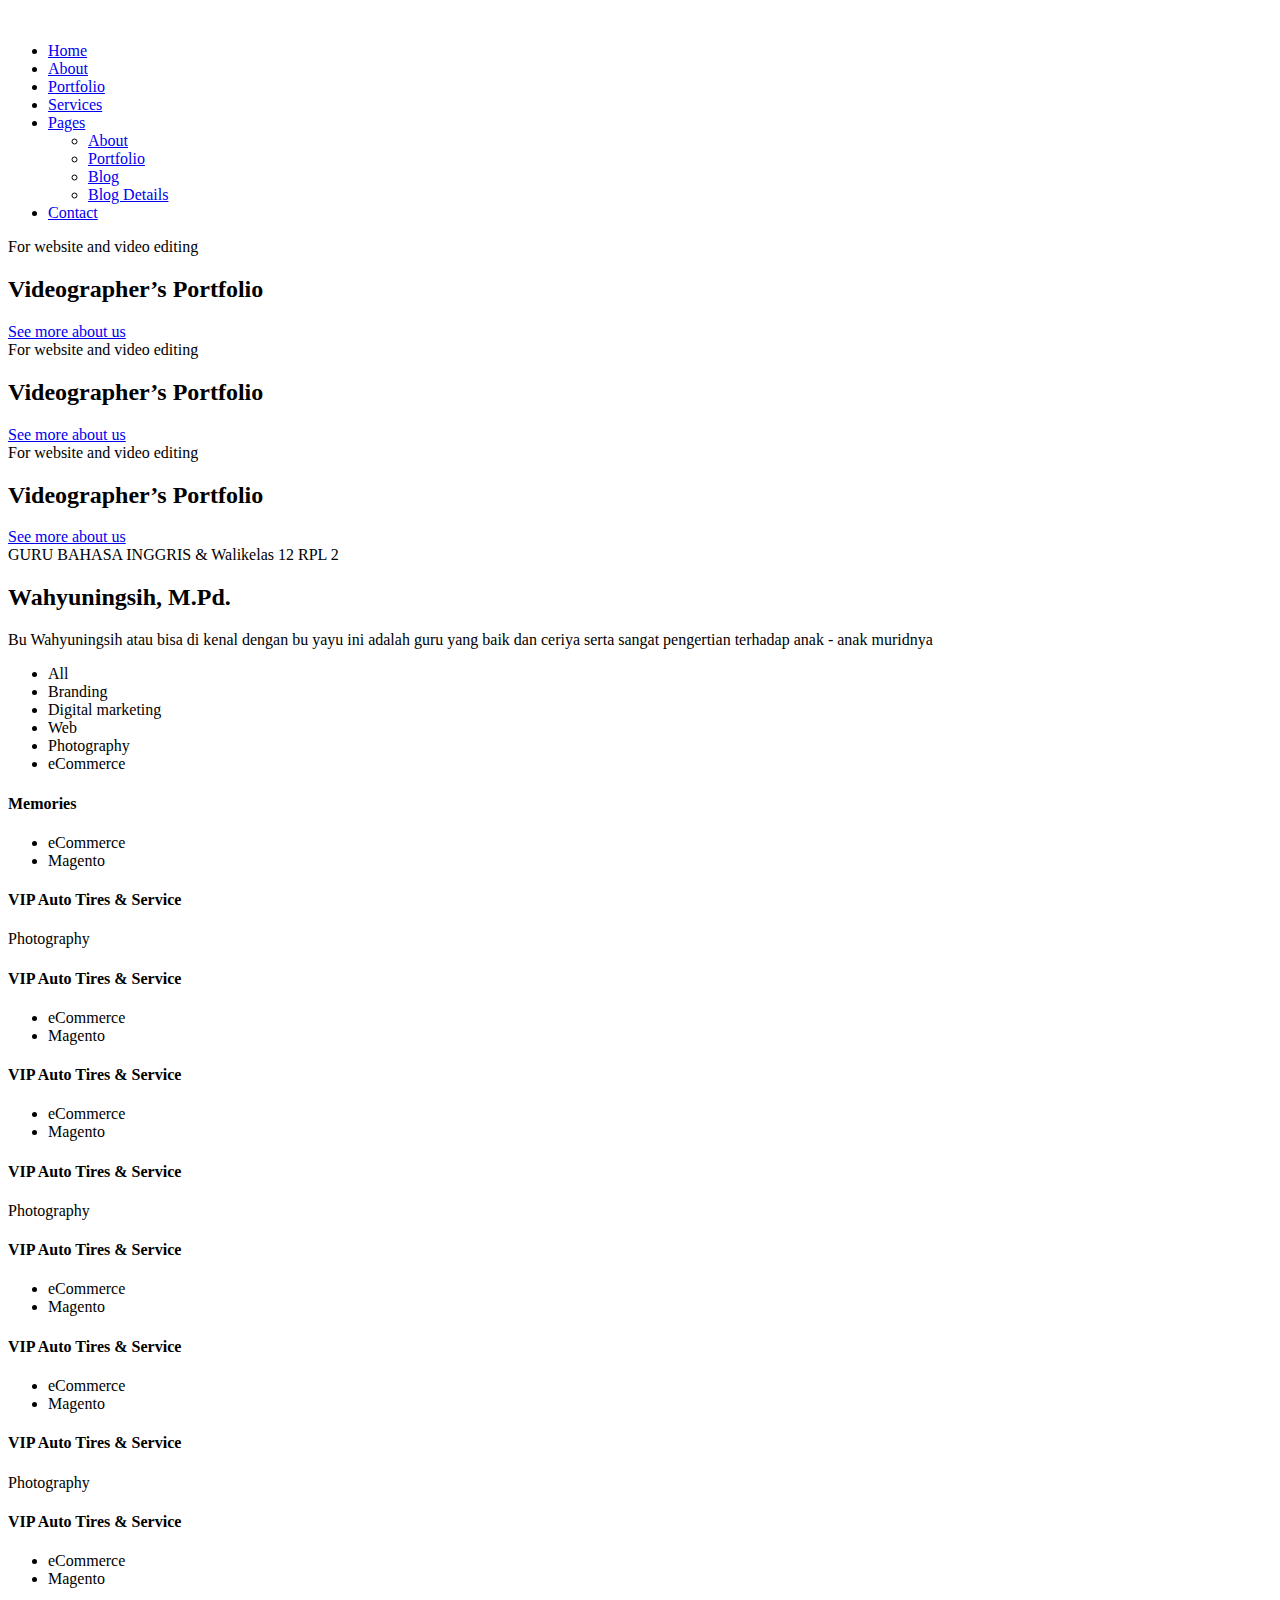
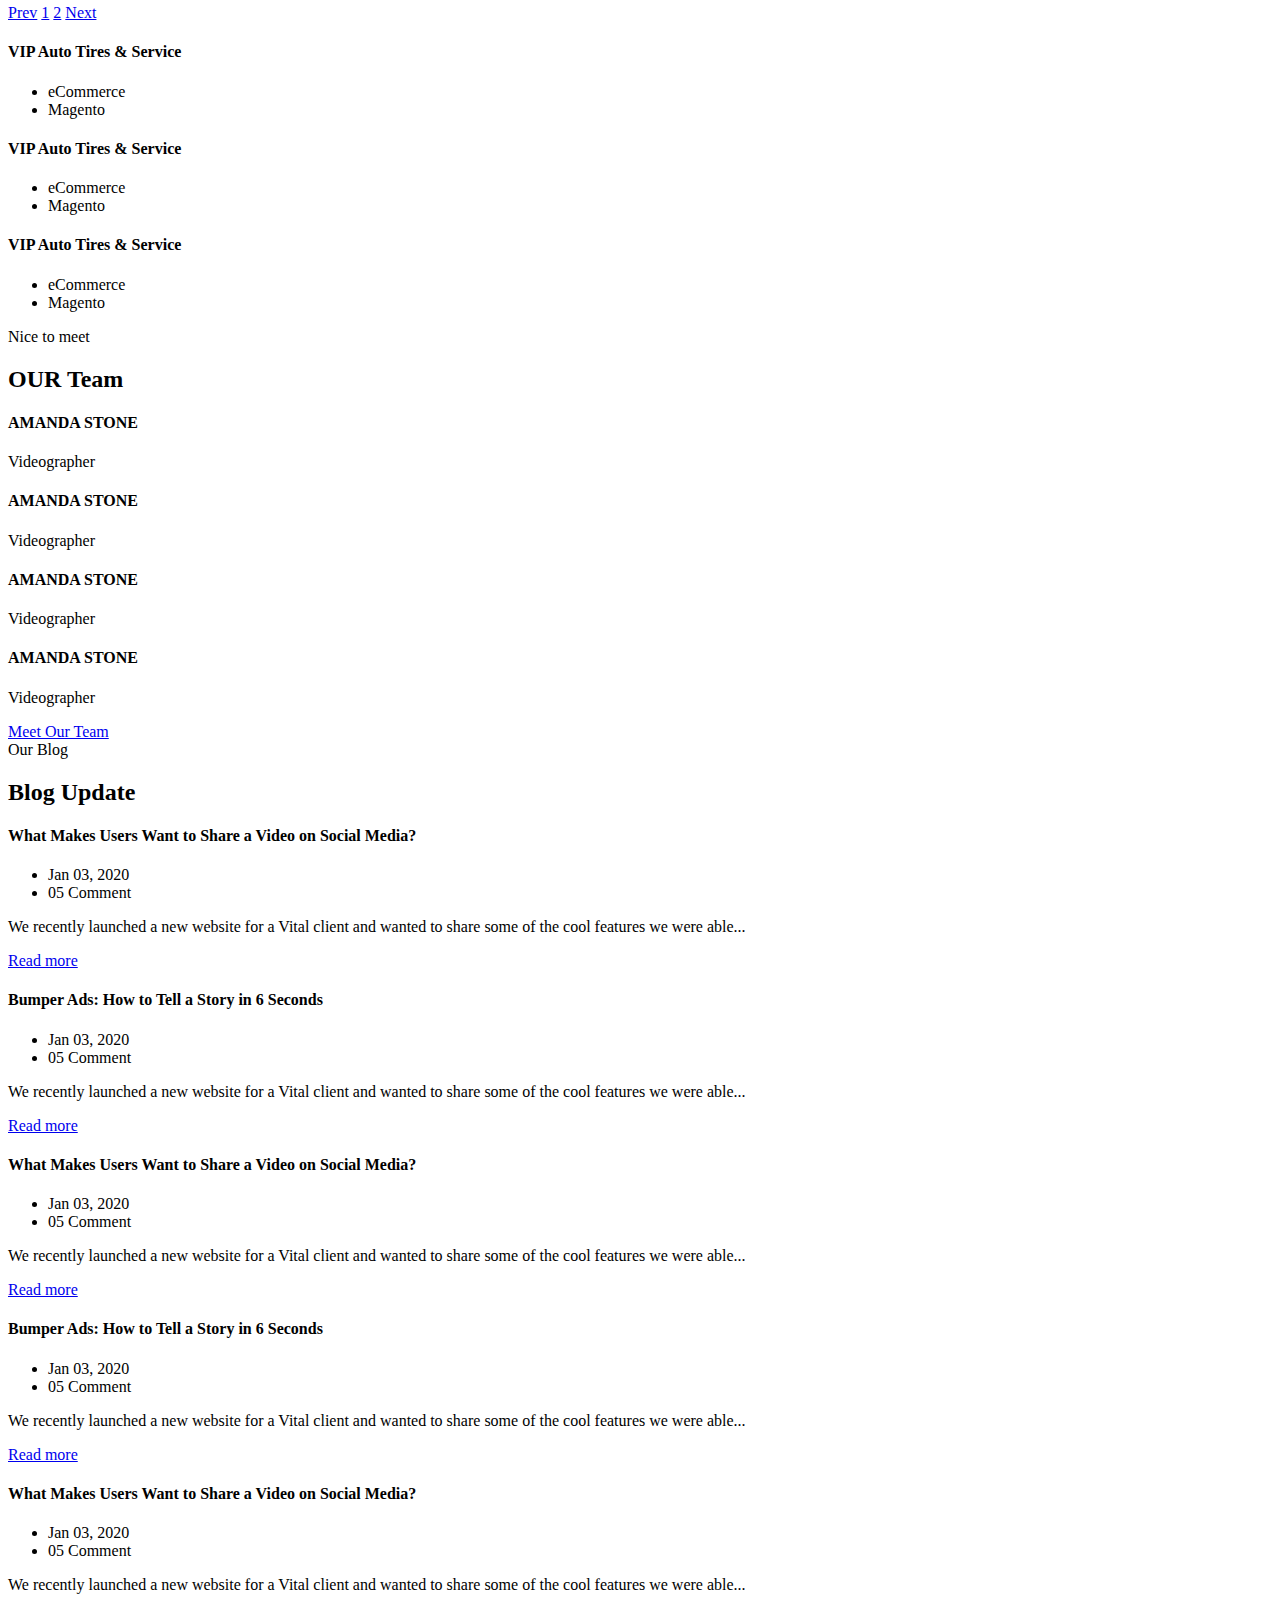
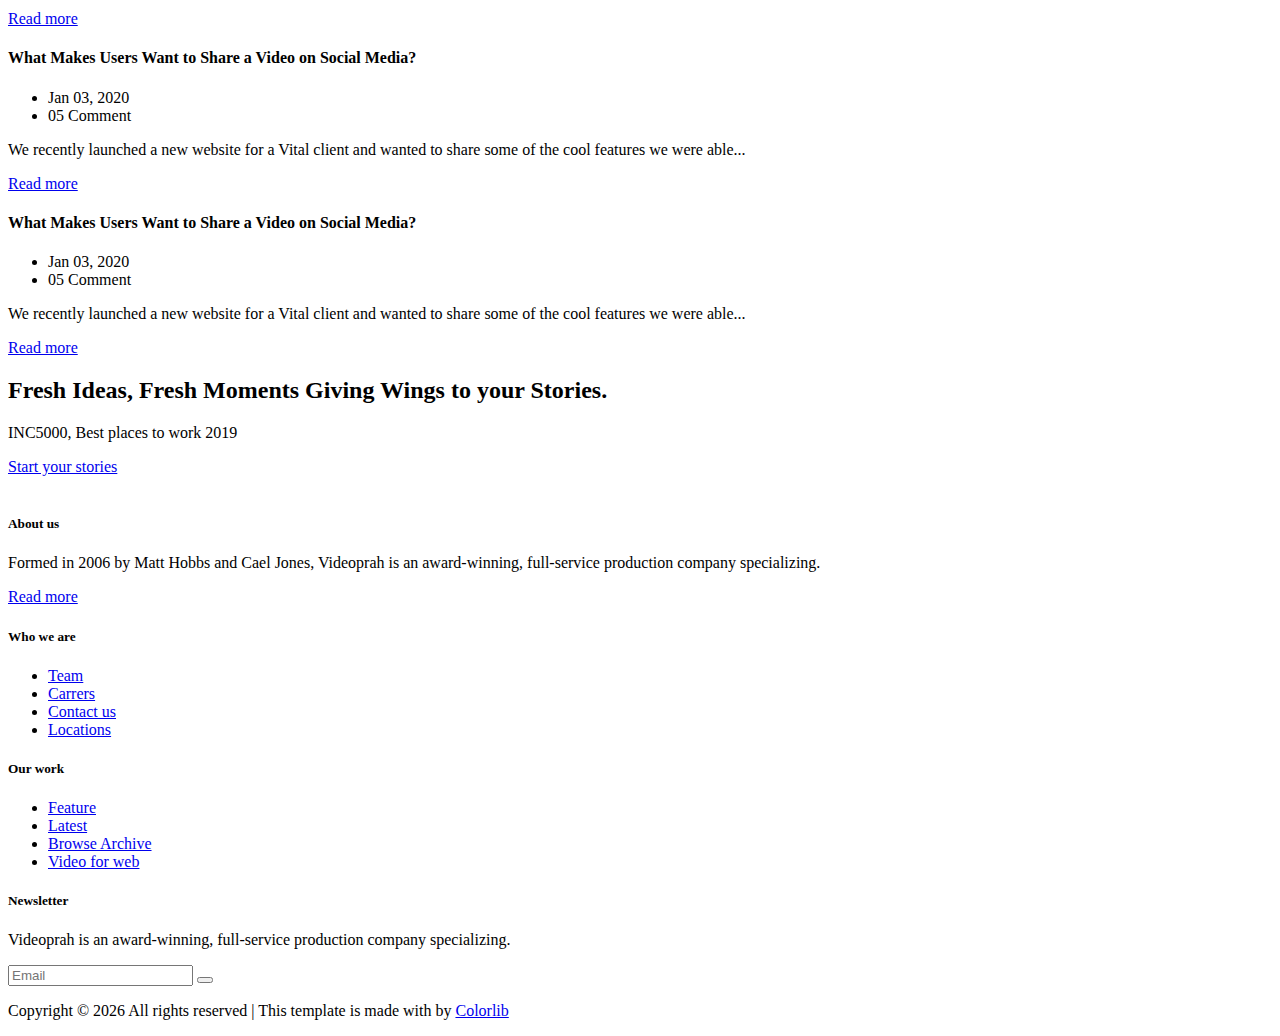
==== siswa.html @ 2d7b3ec2 "Add files via upload" ====
<!DOCTYPE html>
<html lang="zxx">

<head>
    <meta charset="UTF-8">
    <meta name="description" content="Videograph Template">
    <meta name="keywords" content="Videograph, unica, creative, html">
    <meta name="viewport" content="width=device-width, initial-scale=1.0">
    <meta http-equiv="X-UA-Compatible" content="ie=edge">
    <title>Yearbook</title>

    <!-- Google Font -->
    <link href="https://fonts.googleapis.com/css2?family=Play:wght@400;700&display=swap" rel="stylesheet">
    <link href="https://fonts.googleapis.com/css2?family=Josefin+Sans:wght@300;400;500;600;700&display=swap"
        rel="stylesheet">

    <!-- Css Styles -->
    <link rel="stylesheet" href="assets/css/bootstrap.min.css" type="text/css">
    <link rel="stylesheet" href="assets/css/font-awesome.min.css" type="text/css">
    <link rel="stylesheet" href="assets/css/elegant-icons.css" type="text/css">
    <link rel="stylesheet" href="assets/css/owl.carousel.min.css" type="text/css">
    <link rel="stylesheet" href="assets/css/magnific-popup.css" type="text/css">
    <link rel="stylesheet" href="assets/css/slicknav.min.css" type="text/css">
    <link rel="stylesheet" href="assets/css/stylee.css" type="text/css">
</head>

<body>
    <!-- Page Preloder -->
    <div id="preloder">
        <div class="loader"></div>
    </div>

    <!-- Header Section Begin -->
    <header class="header">
        <div class="container">
            <div class="row">
                <div class="col-lg-2">
                    <div class="header__logo">
                        <a href="./index.html"><img src="img/logo.png" alt=""></a>
                    </div>
                </div>
                <div class="col-lg-10">
                    <div class="header__nav__option">
                        <nav class="header__nav__menu mobile-menu">
                            <ul>
                                <li class="active"><a href="./index.html">Home</a></li>
                                <li><a href="./about.html">About</a></li>
                                <li><a href="./portfolio.html">Portfolio</a></li>
                                <li><a href="./services.html">Services</a></li>
                                <li><a href="#">Pages</a>
                                    <ul class="dropdown">
                                        <li><a href="./about.html">About</a></li>
                                        <li><a href="./portfolio.html">Portfolio</a></li>
                                        <li><a href="./blog.html">Blog</a></li>
                                        <li><a href="./blog-details.html">Blog Details</a></li>
                                    </ul>
                                </li>
                                <li><a href="./contact.html">Contact</a></li>
                            </ul>
                        </nav>
                        <div class="header__nav__social">
                            <a href="#"><i class="fa fa-facebook"></i></a>
                            <a href="#"><i class="fa fa-twitter"></i></a>
                            <a href="#"><i class="fa fa-dribbble"></i></a>
                            <a href="#"><i class="fa fa-instagram"></i></a>
                            <a href="#"><i class="fa fa-youtube-play"></i></a>
                        </div>
                    </div>
                </div>
            </div>
            <div id="mobile-menu-wrap"></div>
        </div>
    </header>
    <!-- Header End -->

    <!-- Hero Section Begin -->
    <section class="hero">
        <div class="hero__slider owl-carousel">
            <div class="hero__item set-bg" data-setbg="img/fotbar/fotbarsiswa1.jpg">
                <div class="container">
                    <div class="row">
                        <div class="col-lg-6">
                            <div class="hero__text">
                                <span>For website and video editing</span>
                                <h2>Videographer’s Portfolio</h2>
                                <a href="#" class="primary-btn">See more about us</a>
                            </div>
                        </div>
                    </div>
                </div>
            </div>
            <div class="hero__item set-bg" data-setbg="img/fotbar/fotbarsiswa1.jpg">
                <div class="container">
                    <div class="row">
                        <div class="col-lg-6">
                            <div class="hero__text">
                                <span>For website and video editing</span>
                                <h2>Videographer’s Portfolio</h2>
                                <a href="#" class="primary-btn">See more about us</a>
                            </div>
                        </div>
                    </div>
                </div>
            </div>
            <div class="hero__item set-bg" data-setbg="img/fotbar/fotbarsiswa1.jpg">
                <div class="container">
                    <div class="row">
                        <div class="col-lg-6">
                            <div class="hero__text">
                                <span>For website and video editing</span>
                                <h2>Videographer’s Portfolio</h2>
                                <a href="#" class="primary-btn">See more about us</a>
                            </div>
                        </div>
                    </div>
                </div>
            </div>
        </div>
    </section>
    <!-- Hero Section End -->

     <!-- About Section Begin -->
     <section class="about spad">
        <div class="container">
            <div class="row g-0">
                <div class="col-lg-6">
                    <div class="about__pic">
                        <div class="row g-0">
                            <div class="col-lg-8 col-md-8 col-sm-8">
                                <div class="about__pic__item about__pic__item--large set-bg"
                                    data-setbg="assets/img/guru/byayu.jpg"></div>
                            </div>
                            
                        </div>
                    </div>
                </div>
                <div class="col-lg-6">
                    <div class="about__text">
                        <div class="section-title">
                            <span>GURU BAHASA INGGRIS & Walikelas 12 RPL 2</span>
                            <h2>Wahyuningsih, M.Pd.</h2>
                        </div>
                    </div>
                        <div class="about__text__desc">
                            <p>Bu Wahyuningsih atau bisa di kenal dengan bu yayu ini adalah guru yang baik dan ceriya serta sangat pengertian terhadap anak - anak muridnya</p>
                        </div>
                    </div>
                </div>
            </div>
        </div>
    </section>
    <!-- About Section End -->

    <!-- Portfolio Section Begin -->
    <section class="portfolio spad">
        <div class="container">
            <div class="row">
                <div class="col-lg-12">
                    <ul class="portfolio__filter">
                        <li class="active" data-filter="*">All</li>
                        <li data-filter=".branding">Branding</li>
                        <li data-filter=".digital-marketing">Digital marketing</li>
                        <li data-filter=".web">Web</li>
                        <li data-filter=".photography">Photography</li>
                        <li data-filter=" .ecommerce">eCommerce</li>
                    </ul>
                </div>
            </div>
            <div class="row portfolio__gallery">
                <div class="col-lg-4 col-md-6 col-sm-6 mix branding">
                    <div class="portfolio__item">
                        <div class="portfolio__item__video set-bg" data-setbg="assets/img/c1.JPG">
                            <a href="assets/img/c1.JPG" class="play-btn video-popup"><i
                                    class="fa fa-play"></i></a>
                        </div>
                        <div class="portfolio__item__text">
                            <h4>Memories</h4>
                            <ul>
                                <li>eCommerce</li>
                                <li>Magento</li>
                            </ul>
                        </div>
                    </div>
                </div>
                <div class="col-lg-4 col-md-6 col-sm-6 mix digital-marketing">
                    <div class="portfolio__item">
                        <div class="portfolio__item__video set-bg" data-setbg="img/portfolio/portfolio-2.jpg">
                            <a href="" class="play-btn video-popup"><i
                                    class="fa fa-play"></i></a>
                        </div>
                        <div class="portfolio__item__text">
                            <h4>VIP Auto Tires & Service</h4>
                            <span>Photography</span>
                        </div>
                    </div>
                </div>
                <div class="col-lg-4 col-md-6 col-sm-6 mix web">
                    <div class="portfolio__item">
                        <div class="portfolio__item__video set-bg" data-setbg="assets/img/c1.JPG">
                             <a href="assets/img/c1.JPG" class="play-btn video-popup"><i
                                    class="fa fa-play"></i></a>
                        </div>
                        <div class="portfolio__item__text">
                            <h4>VIP Auto Tires & Service</h4>
                            <ul>
                                <li>eCommerce</li>
                                <li>Magento</li>
                            </ul>
                        </div>
                    </div>
                </div>
                <div class="col-lg-4 col-md-6 col-sm-6 mix photography">
                    <div class="portfolio__item">
                        <div class="portfolio__item__video set-bg" data-setbg="img/portfolio/portfolio-4.jpg">
                            <a href="https://www.youtube.com/watch?v=LXb3EKWsInQ" class="play-btn video-popup"><i
                                    class="fa fa-play"></i></a>
                        </div>
                        <div class="portfolio__item__text">
                            <h4>VIP Auto Tires & Service</h4>
                            <ul>
                                <li>eCommerce</li>
                                <li>Magento</li>
                            </ul>
                        </div>
                    </div>
                </div>
                <div class="col-lg-4 col-md-6 col-sm-6 mix ecommerce">
                    <div class="portfolio__item">
                        <div class="portfolio__item__video set-bg" data-setbg="img/portfolio/portfolio-5.jpg">
                            <a href="https://www.youtube.com/watch?v=LXb3EKWsInQ" class="play-btn video-popup"><i
                                    class="fa fa-play"></i></a>
                        </div>
                        <div class="portfolio__item__text">
                            <h4>VIP Auto Tires & Service</h4>
                            <span>Photography</span>
                        </div>
                    </div>
                </div>
                <div class="col-lg-4 col-md-6 col-sm-6 mix branding">
                    <div class="portfolio__item">
                        <div class="portfolio__item__video set-bg" data-setbg="img/portfolio/portfolio-6.jpg">
                            <a href="https://www.youtube.com/watch?v=LXb3EKWsInQ" class="play-btn video-popup"><i
                                    class="fa fa-play"></i></a>
                        </div>
                        <div class="portfolio__item__text">
                            <h4>VIP Auto Tires & Service</h4>
                            <ul>
                                <li>eCommerce</li>
                                <li>Magento</li>
                            </ul>
                        </div>
                    </div>
                </div>
                <div class="col-lg-4 col-md-6 col-sm-6 mix web">
                    <div class="portfolio__item">
                        <div class="portfolio__item__video set-bg" data-setbg="img/portfolio/portfolio-7.jpg">
                            <a href="https://www.youtube.com/watch?v=LXb3EKWsInQ" class="play-btn video-popup"><i
                                    class="fa fa-play"></i></a>
                        </div>
                        <div class="portfolio__item__text">
                            <h4>VIP Auto Tires & Service</h4>
                            <ul>
                                <li>eCommerce</li>
                                <li>Magento</li>
                            </ul>
                        </div>
                    </div>
                </div>
                <div class="col-lg-4 col-md-6 col-sm-6 mix photography">
                    <div class="portfolio__item">
                        <div class="portfolio__item__video set-bg" data-setbg="img/portfolio/portfolio-8.jpg">
                            <a href="https://www.youtube.com/watch?v=LXb3EKWsInQ" class="play-btn video-popup"><i
                                    class="fa fa-play"></i></a>
                        </div>
                        <div class="portfolio__item__text">
                            <h4>VIP Auto Tires & Service</h4>
                            <span>Photography</span>
                        </div>
                    </div>
                </div>
                <div class="col-lg-4 col-md-6 col-sm-6 mix ecommerce">
                    <div class="portfolio__item">
                        <div class="portfolio__item__video set-bg" data-setbg="img/portfolio/portfolio-9.jpg">
                            <a href="https://www.youtube.com/watch?v=LXb3EKWsInQ" class="play-btn video-popup"><i
                                    class="fa fa-play"></i></a>
                        </div>
                        <div class="portfolio__item__text">
                            <h4>VIP Auto Tires & Service</h4>
                            <ul>
                                <li>eCommerce</li>
                                <li>Magento</li>
                            </ul>
                        </div>
                    </div>
                </div>
            </div>
            <div class="row">
                <div class="col-lg-12">
                    <div class="pagination__option">
                        <a href="#" class="arrow__pagination left__arrow"><span class="arrow_left"></span> Prev</a>
                        <a href="#" class="number__pagination">1</a>
                        <a href="#" class="number__pagination">2</a>
                        <a href="#" class="arrow__pagination right__arrow">Next <span class="arrow_right"></span></a>
                    </div>
                </div>
            </div>
        </div>
    </section>
    <!-- Portfolio Section End -->


    <!-- Work Section Begin -->
    <section class="work">
        <div class="work__gallery">
            <div class="grid-sizer"></div>
            <div class="work__item wide__item set-bg" data-setbg="img/work/work-1.jpg">
                <a href="https://www.youtube.com/watch?v=LXb3EKWsInQ" class="play-btn video-popup"><i
                        class="fa fa-play"></i></a>
                <div class="work__item__hover">
                    <h4>VIP Auto Tires & Service</h4>
                    <ul>
                        <li>eCommerce</li>
                        <li>Magento</li>
                    </ul>
                </div>
            </div>
            <div class="work__item small__item set-bg" data-setbg="img/work/work-2.jpg">
                <a href="https://www.youtube.com/watch?v=LXb3EKWsInQ" class="play-btn video-popup"><i
                        class="fa fa-play"></i></a>
            </div>
            <div class="work__item small__item set-bg" data-setbg="img/work/work-3.jpg">
                <a href="https://www.youtube.com/watch?v=LXb3EKWsInQ" class="play-btn video-popup"><i
                        class="fa fa-play"></i></a>
            </div>
            <div class="work__item large__item set-bg" data-setbg="img/work/work-4.jpg">
                <a href="https://www.youtube.com/watch?v=LXb3EKWsInQ" class="play-btn video-popup"><i
                        class="fa fa-play"></i></a>
                <div class="work__item__hover">
                    <h4>VIP Auto Tires & Service</h4>
                    <ul>
                        <li>eCommerce</li>
                        <li>Magento</li>
                    </ul>
                </div>
            </div>
            <div class="work__item small__item set-bg" data-setbg="img/work/work-5.jpg">
                <a href="https://www.youtube.com/watch?v=LXb3EKWsInQ" class="play-btn video-popup"><i
                        class="fa fa-play"></i></a>
            </div>
            <div class="work__item small__item set-bg" data-setbg="img/work/work-6.jpg">
                <a href="https://www.youtube.com/watch?v=LXb3EKWsInQ" class="play-btn video-popup"><i
                        class="fa fa-play"></i></a>
            </div>
            <div class="work__item wide__item set-bg" data-setbg="img/work/work-7.jpg">
                <a href="https://www.youtube.com/watch?v=LXb3EKWsInQ" class="play-btn video-popup"><i
                        class="fa fa-play"></i></a>
                <div class="work__item__hover">
                    <h4>VIP Auto Tires & Service</h4>
                    <ul>
                        <li>eCommerce</li>
                        <li>Magento</li>
                    </ul>
                </div>
            </div>
        </div>
    </section>
    <!-- Work Section End -->

    <!-- Team Section Begin -->
    <section class="team spad set-bg" data-setbg="img/team-bg.jpg">
        <div class="container">
            <div class="row">
                <div class="col-lg-12">
                    <div class="section-title team__title">
                        <span>Nice to meet</span>
                        <h2>OUR Team</h2>
                    </div>
                </div>
            </div>
            <div class="row">
                <div class="col-lg-3 col-md-6 col-sm-6 p-0">
                    <div class="team__item set-bg" data-setbg="img/team/team-1.jpg">
                        <div class="team__item__text">
                            <h4>AMANDA STONE</h4>
                            <p>Videographer</p>
                            <div class="team__item__social">
                                <a href="#"><i class="fa fa-facebook"></i></a>
                                <a href="#"><i class="fa fa-twitter"></i></a>
                                <a href="#"><i class="fa fa-dribbble"></i></a>
                                <a href="#"><i class="fa fa-instagram"></i></a>
                            </div>
                        </div>
                    </div>
                </div>
                <div class="col-lg-3 col-md-6 col-sm-6 p-0">
                    <div class="team__item team__item--second set-bg" data-setbg="img/team/team-2.jpg">
                        <div class="team__item__text">
                            <h4>AMANDA STONE</h4>
                            <p>Videographer</p>
                            <div class="team__item__social">
                                <a href="#"><i class="fa fa-facebook"></i></a>
                                <a href="#"><i class="fa fa-twitter"></i></a>
                                <a href="#"><i class="fa fa-dribbble"></i></a>
                                <a href="#"><i class="fa fa-instagram"></i></a>
                            </div>
                        </div>
                    </div>
                </div>
                <div class="col-lg-3 col-md-6 col-sm-6 p-0">
                    <div class="team__item team__item--third set-bg" data-setbg="img/team/team-3.jpg">
                        <div class="team__item__text">
                            <h4>AMANDA STONE</h4>
                            <p>Videographer</p>
                            <div class="team__item__social">
                                <a href="#"><i class="fa fa-facebook"></i></a>
                                <a href="#"><i class="fa fa-twitter"></i></a>
                                <a href="#"><i class="fa fa-dribbble"></i></a>
                                <a href="#"><i class="fa fa-instagram"></i></a>
                            </div>
                        </div>
                    </div>
                </div>
                <div class="col-lg-3 col-md-6 col-sm-6 p-0">
                    <div class="team__item team__item--four set-bg" data-setbg="img/team/team-4.jpg">
                        <div class="team__item__text">
                            <h4>AMANDA STONE</h4>
                            <p>Videographer</p>
                            <div class="team__item__social">
                                <a href="#"><i class="fa fa-facebook"></i></a>
                                <a href="#"><i class="fa fa-twitter"></i></a>
                                <a href="#"><i class="fa fa-dribbble"></i></a>
                                <a href="#"><i class="fa fa-instagram"></i></a>
                            </div>
                        </div>
                    </div>
                </div>
                <div class="col-lg-12 p-0">
                    <div class="team__btn">
                        <a href="#" class="primary-btn">Meet Our Team</a>
                    </div>
                </div>
            </div>
        </div>
    </section>
    <!-- Team Section End -->

    <!-- Latest Blog Section Begin -->
    <section class="latest spad">
        <div class="container">
            <div class="row">
                <div class="col-lg-12">
                    <div class="section-title center-title">
                        <span>Our Blog</span>
                        <h2>Blog Update</h2>
                    </div>
                </div>
            </div>
            <div class="row">
                <div class="latest__slider owl-carousel">
                    <div class="col-lg-4">
                        <div class="blog__item latest__item">
                            <h4>What Makes Users Want to Share a Video on Social Media?</h4>
                            <ul>
                                <li>Jan 03, 2020</li>
                                <li>05 Comment</li>
                            </ul>
                            <p>We recently launched a new website for a Vital client and wanted to share some of the
                                cool features we were able...</p>
                            <a href="#">Read more <span class="arrow_right"></span></a>
                        </div>
                    </div>
                    <div class="col-lg-4">
                        <div class="blog__item latest__item">
                            <h4>Bumper Ads: How to Tell a Story in 6 Seconds</h4>
                            <ul>
                                <li>Jan 03, 2020</li>
                                <li>05 Comment</li>
                            </ul>
                            <p>We recently launched a new website for a Vital client and wanted to share some of the
                                cool features we were able...</p>
                            <a href="#">Read more <span class="arrow_right"></span></a>
                        </div>
                    </div>
                    <div class="col-lg-4">
                        <div class="blog__item latest__item">
                            <h4>What Makes Users Want to Share a Video on Social Media?</h4>
                            <ul>
                                <li>Jan 03, 2020</li>
                                <li>05 Comment</li>
                            </ul>
                            <p>We recently launched a new website for a Vital client and wanted to share some of the
                                cool features we were able...</p>
                            <a href="#">Read more <span class="arrow_right"></span></a>
                        </div>
                    </div>
                    <div class="col-lg-4">
                        <div class="blog__item latest__item">
                            <h4>Bumper Ads: How to Tell a Story in 6 Seconds</h4>
                            <ul>
                                <li>Jan 03, 2020</li>
                                <li>05 Comment</li>
                            </ul>
                            <p>We recently launched a new website for a Vital client and wanted to share some of the
                                cool features we were able...</p>
                            <a href="#">Read more <span class="arrow_right"></span></a>
                        </div>
                    </div>
                    <div class="col-lg-4">
                        <div class="blog__item latest__item">
                            <h4>What Makes Users Want to Share a Video on Social Media?</h4>
                            <ul>
                                <li>Jan 03, 2020</li>
                                <li>05 Comment</li>
                            </ul>
                            <p>We recently launched a new website for a Vital client and wanted to share some of the
                                cool features we were able...</p>
                            <a href="#">Read more <span class="arrow_right"></span></a>
                        </div>
                    </div>
                    <div class="col-lg-4">
                        <div class="blog__item latest__item">
                            <h4>What Makes Users Want to Share a Video on Social Media?</h4>
                            <ul>
                                <li>Jan 03, 2020</li>
                                <li>05 Comment</li>
                            </ul>
                            <p>We recently launched a new website for a Vital client and wanted to share some of the
                                cool features we were able...</p>
                            <a href="#">Read more <span class="arrow_right"></span></a>
                        </div>
                    </div>
                    <div class="col-lg-4">
                        <div class="blog__item latest__item">
                            <h4>What Makes Users Want to Share a Video on Social Media?</h4>
                            <ul>
                                <li>Jan 03, 2020</li>
                                <li>05 Comment</li>
                            </ul>
                            <p>We recently launched a new website for a Vital client and wanted to share some of the
                                cool features we were able...</p>
                            <a href="#">Read more <span class="arrow_right"></span></a>
                        </div>
                    </div>
                </div>
            </div>
        </div>
    </section>
    <!-- Latest Blog Section End -->

    <!-- Call To Action Section Begin -->
    <section class="callto spad set-bg" data-setbg="img/callto-bg.jpg">
        <div class="container">
            <div class="row">
                <div class="col-lg-8">
                    <div class="callto__text">
                        <h2>Fresh Ideas, Fresh Moments Giving Wings to your Stories.</h2>
                        <p>INC5000, Best places to work 2019</p>
                        <a href="#">Start your stories</a>
                    </div>
                </div>
            </div>
        </div>
    </section>
    <!-- Call To Action Section End -->

    <!-- Footer Section Begin -->
    <footer class="footer">
        <div class="container">
            <div class="footer__top">
                <div class="row">
                    <div class="col-lg-6 col-md-6">
                        <div class="footer__top__logo">
                            <a href="#"><img src="img/logo.png" alt=""></a>
                        </div>
                    </div>
                    <div class="col-lg-6 col-md-6">
                        <div class="footer__top__social">
                            <a href="#"><i class="fa fa-facebook"></i></a>
                            <a href="#"><i class="fa fa-twitter"></i></a>
                            <a href="#"><i class="fa fa-dribbble"></i></a>
                            <a href="#"><i class="fa fa-instagram"></i></a>
                            <a href="#"><i class="fa fa-youtube-play"></i></a>
                        </div>
                    </div>
                </div>
            </div>
            <div class="footer__option">
                <div class="row">
                    <div class="col-lg-4 col-md-6 col-sm-6">
                        <div class="footer__option__item">
                            <h5>About us</h5>
                            <p>Formed in 2006 by Matt Hobbs and Cael Jones, Videoprah is an award-winning, full-service
                                production company specializing.</p>
                            <a href="#" class="read__more">Read more <span class="arrow_right"></span></a>
                        </div>
                    </div>
                    <div class="col-lg-2 col-md-3 col-sm-3">
                        <div class="footer__option__item">
                            <h5>Who we are</h5>
                            <ul>
                                <li><a href="#">Team</a></li>
                                <li><a href="#">Carrers</a></li>
                                <li><a href="#">Contact us</a></li>
                                <li><a href="#">Locations</a></li>
                            </ul>
                        </div>
                    </div>
                    <div class="col-lg-2 col-md-3 col-sm-3">
                        <div class="footer__option__item">
                            <h5>Our work</h5>
                            <ul>
                                <li><a href="#">Feature</a></li>
                                <li><a href="#">Latest</a></li>
                                <li><a href="#">Browse Archive</a></li>
                                <li><a href="#">Video for web</a></li>
                            </ul>
                        </div>
                    </div>
                    <div class="col-lg-4 col-md-12">
                        <div class="footer__option__item">
                            <h5>Newsletter</h5>
                            <p>Videoprah is an award-winning, full-service production company specializing.</p>
                            <form action="#">
                                <input type="text" placeholder="Email">
                                <button type="submit"><i class="fa fa-send"></i></button>
                            </form>
                        </div>
                    </div>
                </div>
            </div>
            <div class="footer__copyright">
                <div class="row">
                    <div class="col-lg-12 text-center">
                        <!-- Link back to Colorlib can't be removed. Template is licensed under CC BY 3.0. -->
                        <p class="footer__copyright__text">Copyright &copy;
                            <script>
                                document.write(new Date().getFullYear());
                            </script>
                            All rights reserved | This template is made with <i class="fa fa-heart-o"
                                aria-hidden="true"></i> by <a href="https://colorlib.com" target="_blank">Colorlib</a>
                        </p>
                        <!-- Link back to Colorlib can't be removed. Template is licensed under CC BY 3.0. -->
                    </div>
                </div>
            </div>
        </div>
    </footer>
    <!-- Footer Section End -->

    <!-- Js Plugins -->
    <script src="jss/jquery-3.3.1.min.js"></script>
    <script src="jss/bootstrap.min.js"></script>
    <script src="jss/jquery.magnific-popup.min.js"></script>
    <script src="jss/mixitup.min.js"></script>
    <script src="jss/masonry.pkgd.min.js"></script>
    <script src="jss/jquery.slicknav.js"></script>
    <script src="jss/owl.carousel.min.js"></script>
    <script src="jss/main.js"></script>
</body>

</html>
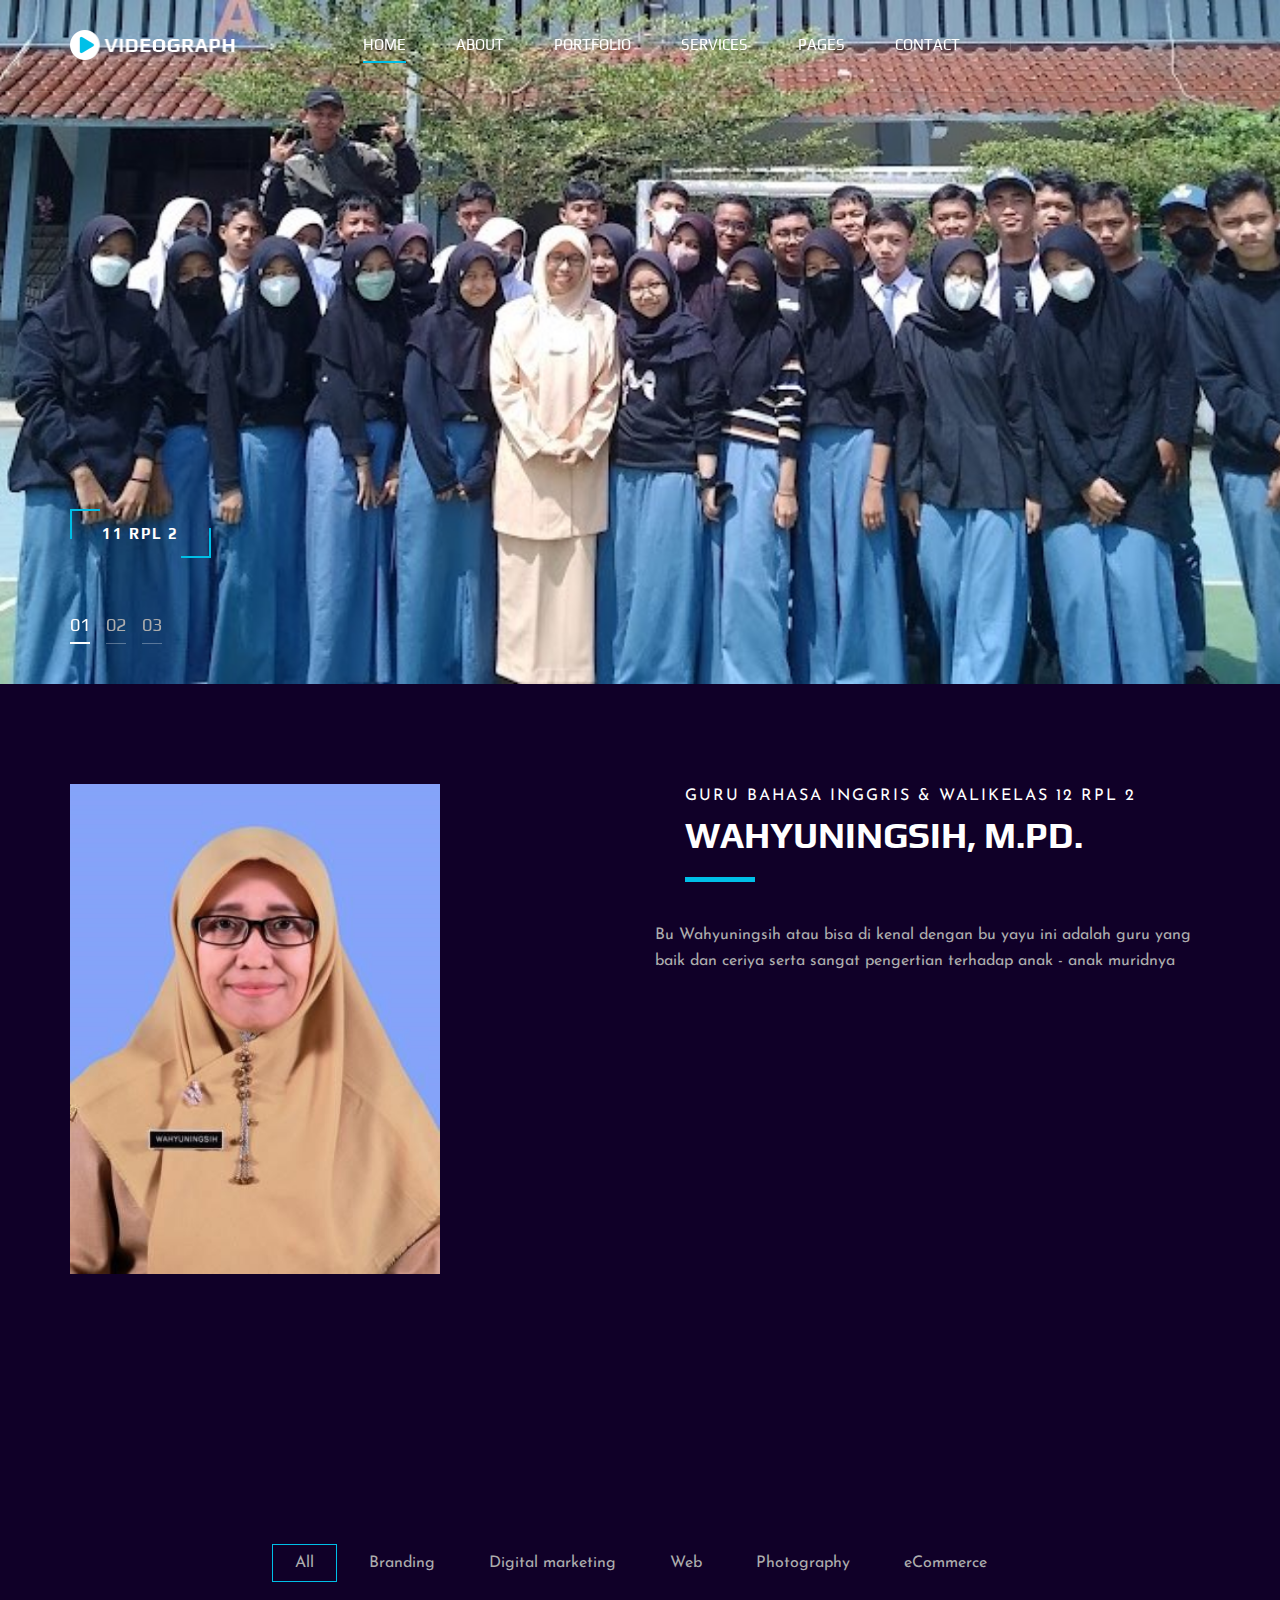
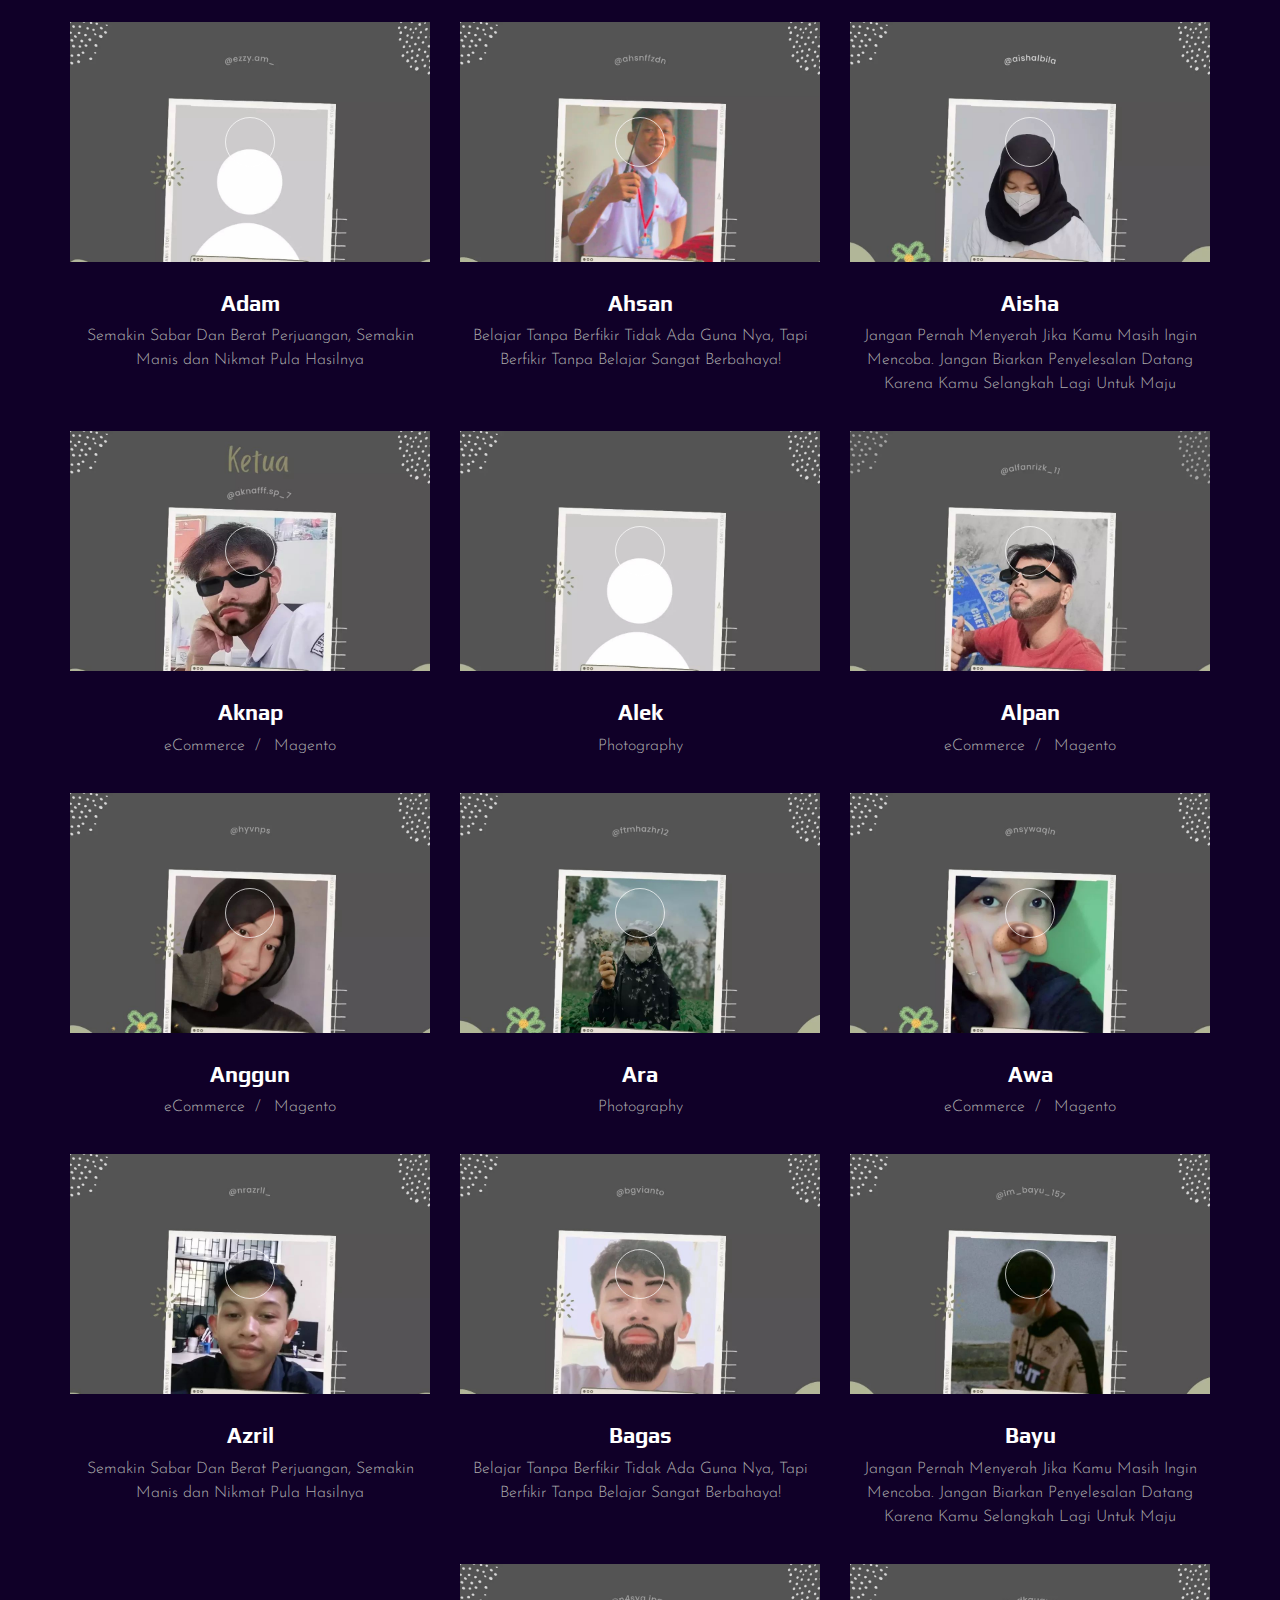
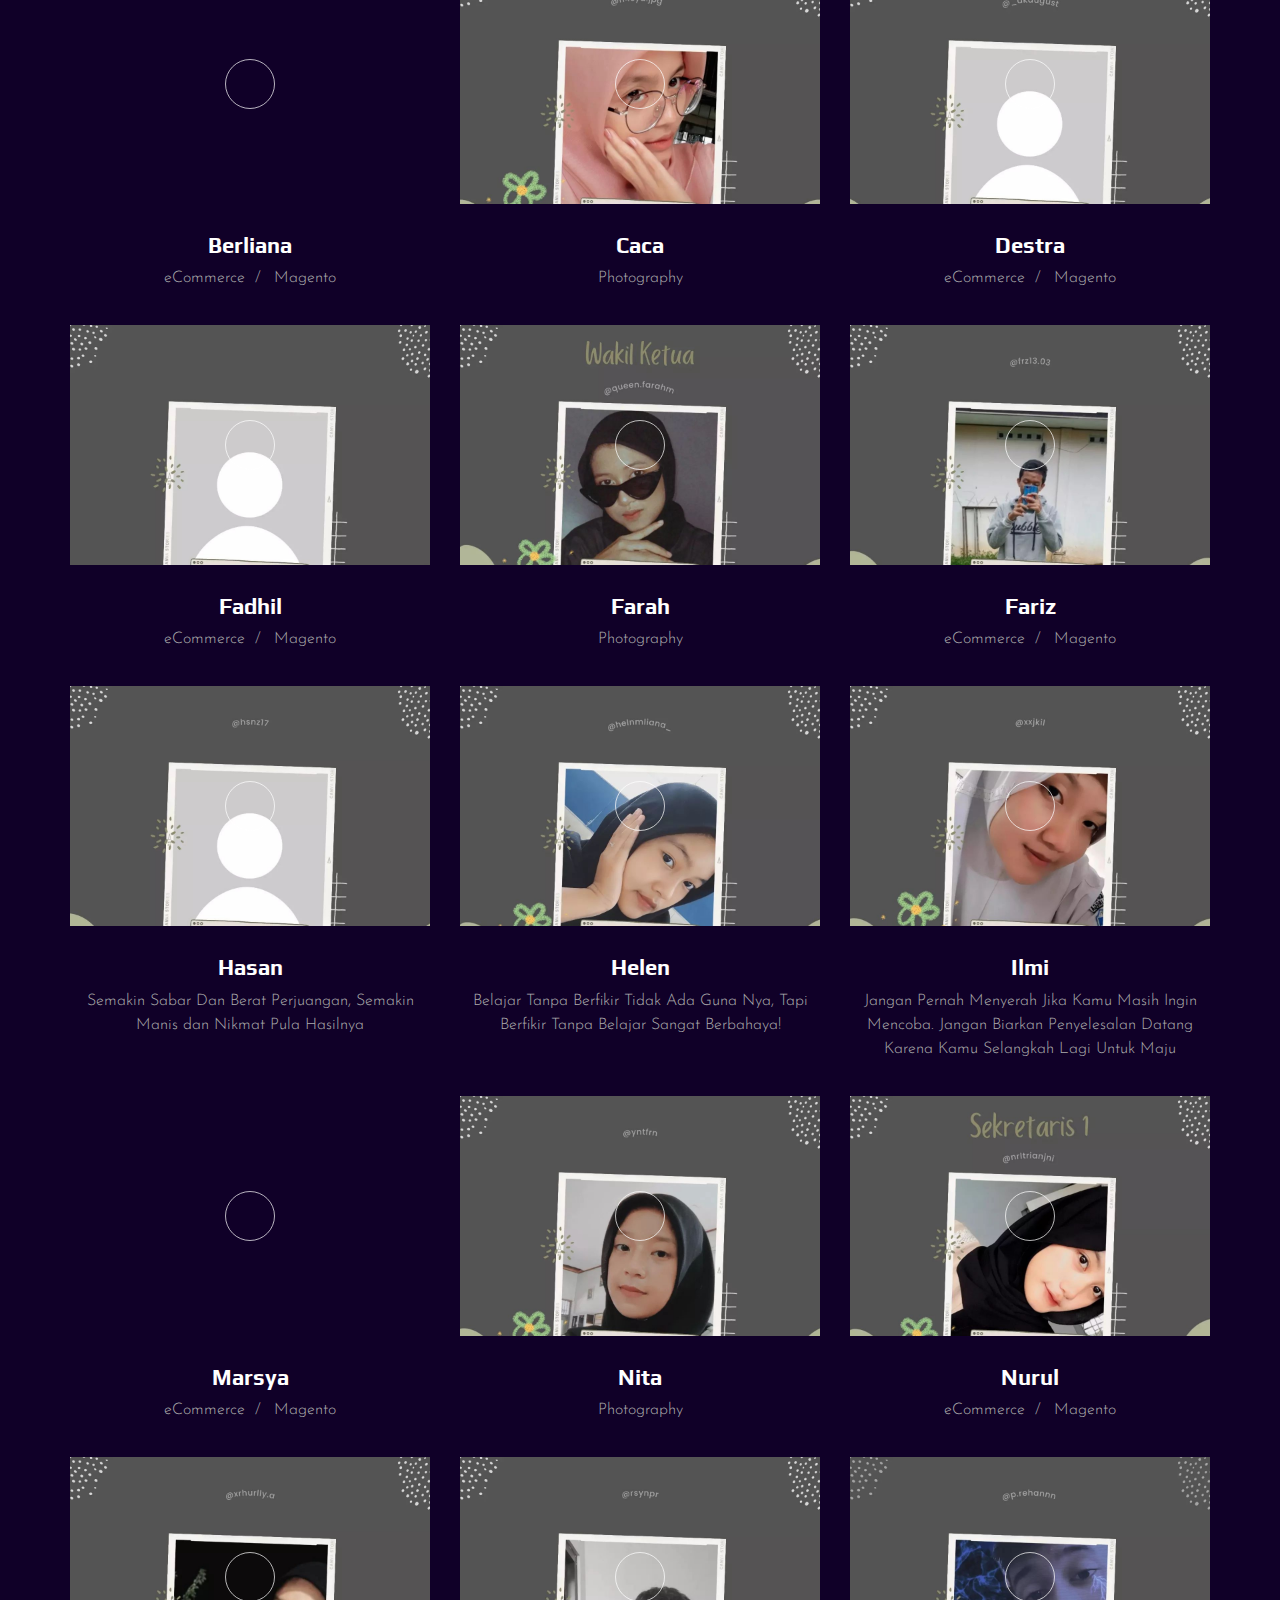
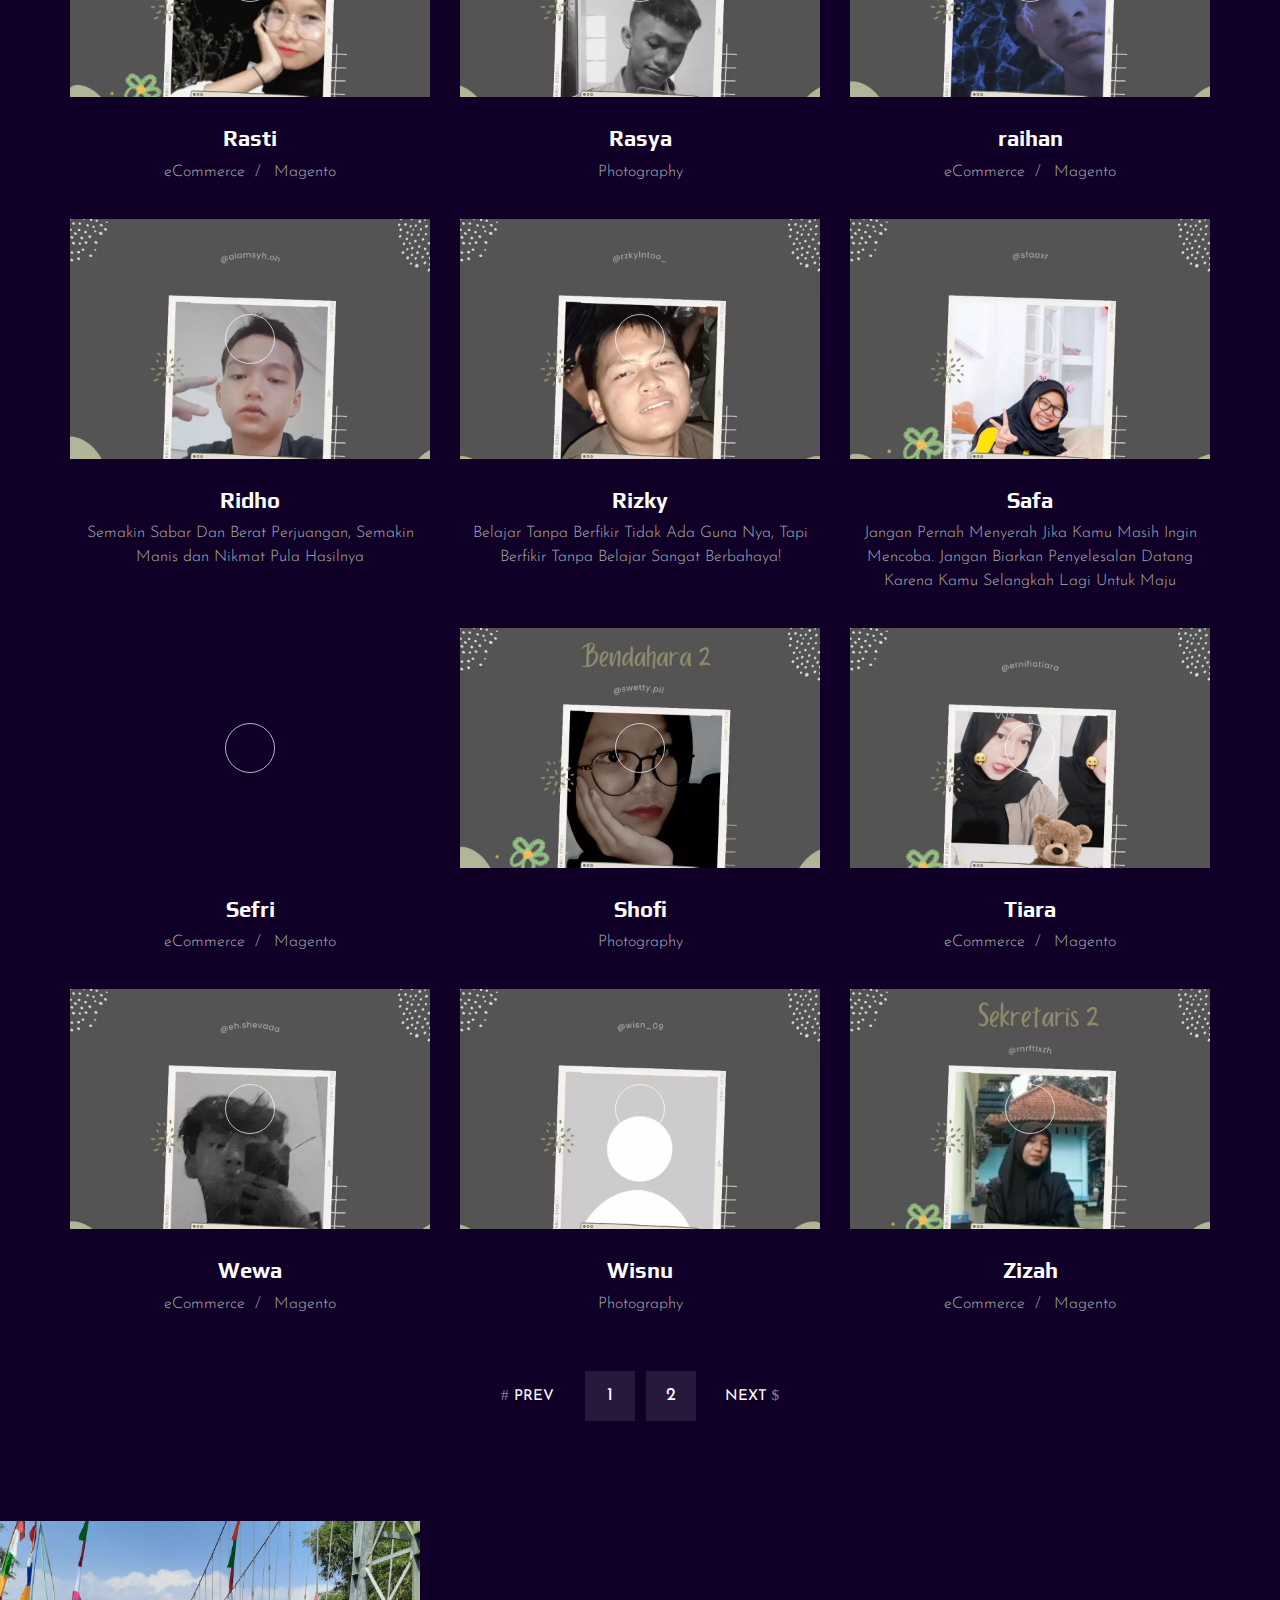
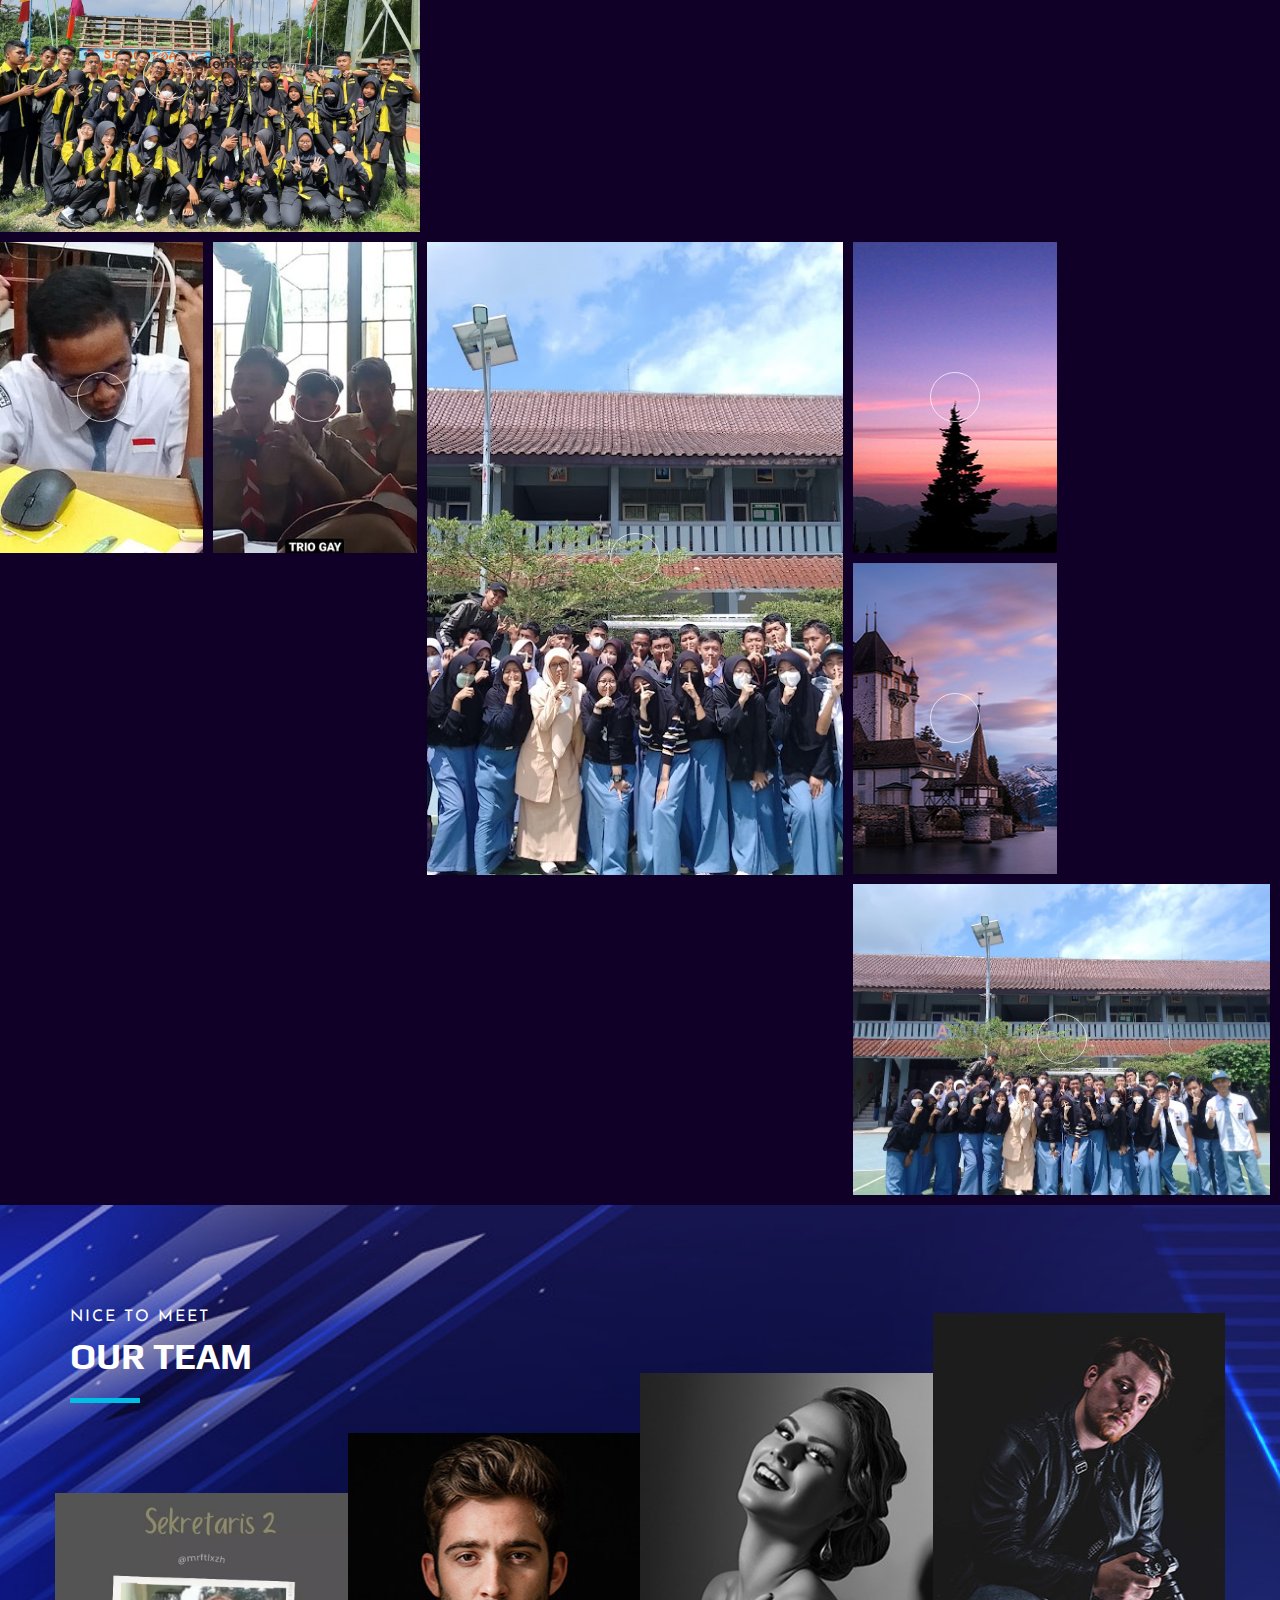
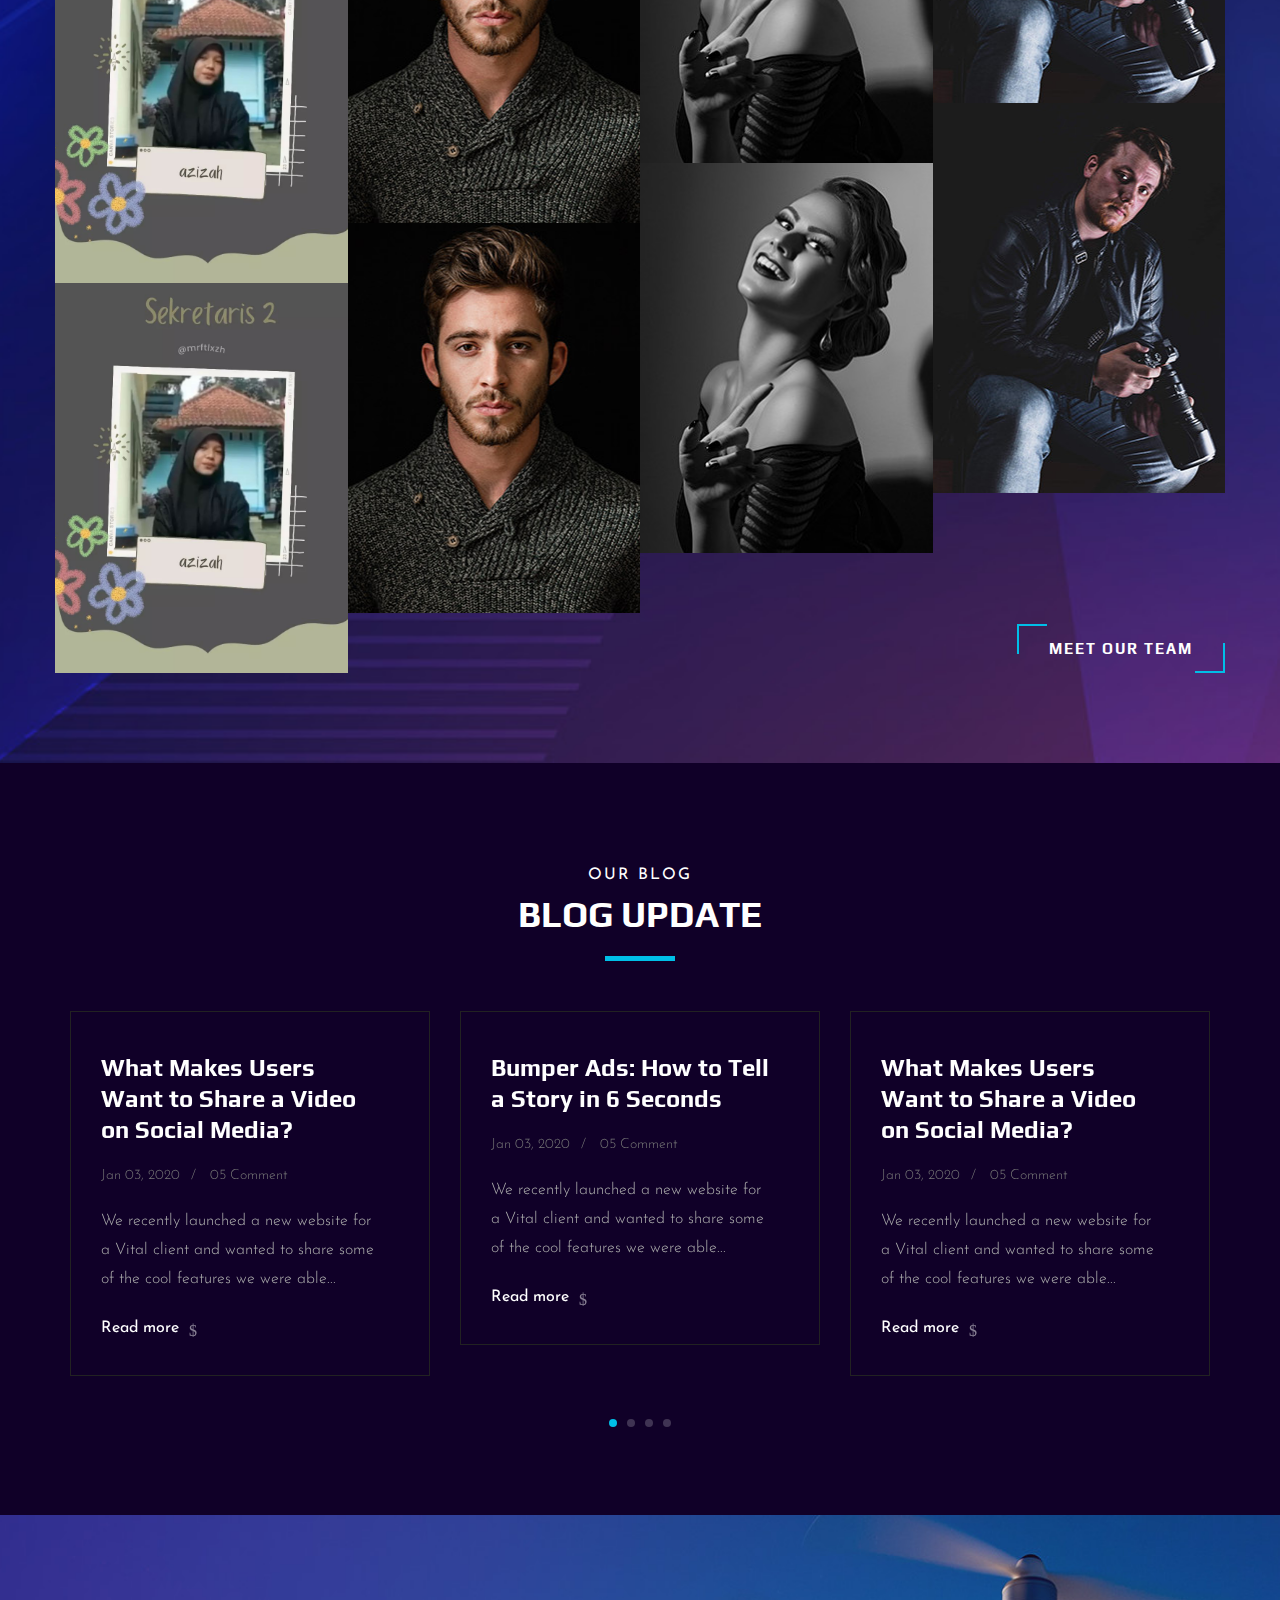
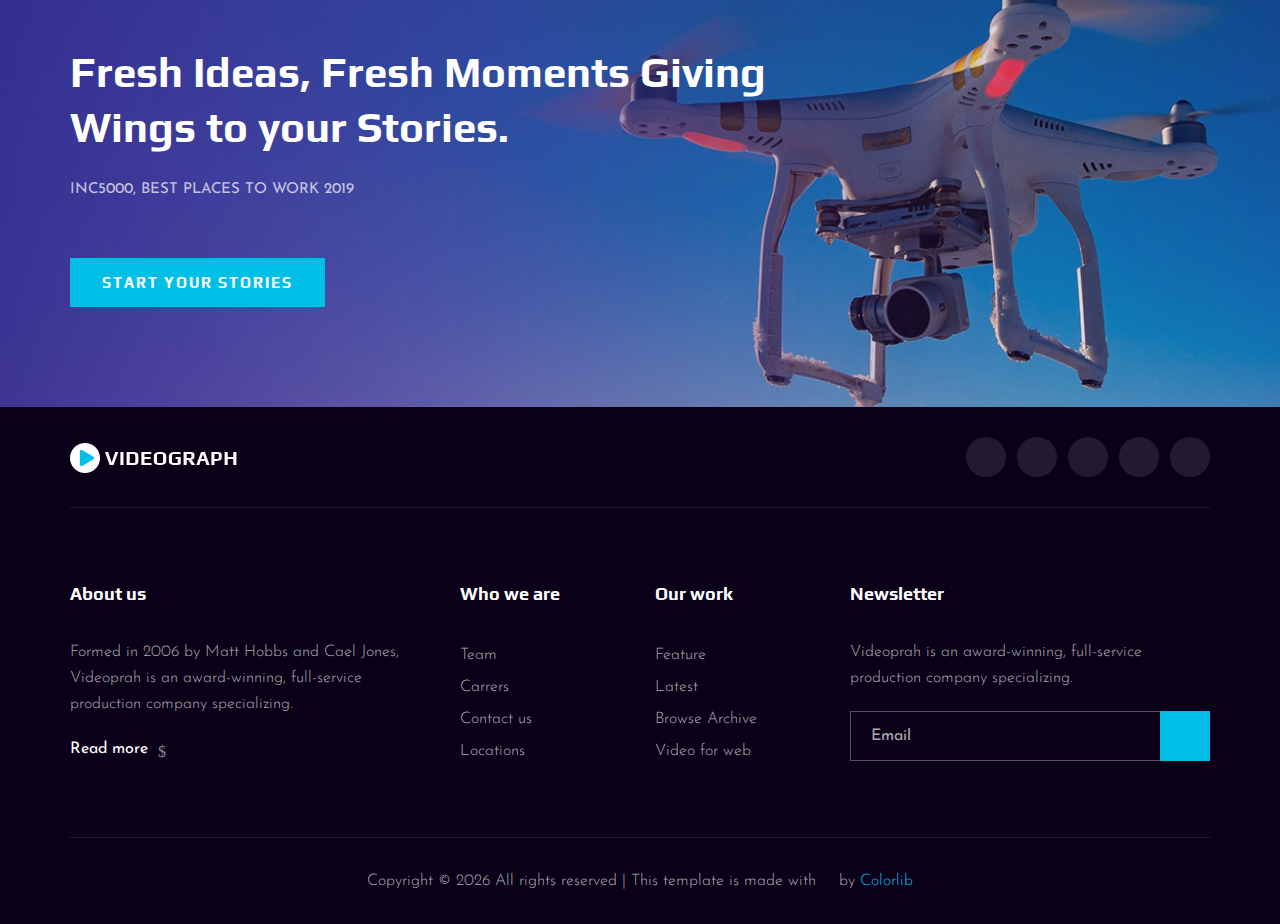
==== commit aea0efbd: "coba" ====
--- a/siswa.html
+++ b/siswa.html
@@ -81,35 +81,38 @@
                     <div class="row">
                         <div class="col-lg-6">
                             <div class="hero__text">
-                                <span>For website and video editing</span>
-                                <h2>Videographer’s Portfolio</h2>
-                                <a href="#" class="primary-btn">See more about us</a>
+                                <span></span>
+                                <h2></h2>
+                              <br><br><br><br><br><br><br><br><br>
+                                <a href="#" class="primary-btn">11 RPL 2</a>
                             </div>
                         </div>
                     </div>
                 </div>
             </div>
-            <div class="hero__item set-bg" data-setbg="img/fotbar/fotbarsiswa1.jpg">
+            <div class="hero__item set-bg" data-setbg="img/fotbar/fotbar.jpg">
                 <div class="container">
                     <div class="row">
                         <div class="col-lg-6">
                             <div class="hero__text">
-                                <span>For website and video editing</span>
-                                <h2>Videographer’s Portfolio</h2>
-                                <a href="#" class="primary-btn">See more about us</a>
+                                <span></span>
+                                <h2></h2>
+                                <br><br><br><br><br><br><br><br><br>
+                                <a href="#" class="primary-btn">11 RPL 2</a>
                             </div>
                         </div>
                     </div>
                 </div>
             </div>
-            <div class="hero__item set-bg" data-setbg="img/fotbar/fotbarsiswa1.jpg">
+            <div class="hero__item set-bg" data-setbg="img/fotbar/fotbar1.jpg">
                 <div class="container">
                     <div class="row">
                         <div class="col-lg-6">
                             <div class="hero__text">
-                                <span>For website and video editing</span>
-                                <h2>Videographer’s Portfolio</h2>
-                                <a href="#" class="primary-btn">See more about us</a>
+                                <span></span>
+                                <h2></h2>
+                                <br><br><br><br><br><br><br><br><br>
+                                <a href="#" class="primary-btn">11 RPL 2</a>
                             </div>
                         </div>
                     </div>
@@ -169,39 +172,96 @@
             <div class="row portfolio__gallery">
                 <div class="col-lg-4 col-md-6 col-sm-6 mix branding">
                     <div class="portfolio__item">
-                        <div class="portfolio__item__video set-bg" data-setbg="assets/img/c1.JPG">
-                            <a href="assets/img/c1.JPG" class="play-btn video-popup"><i
-                                    class="fa fa-play"></i></a>
-                        </div>
-                        <div class="portfolio__item__text">
-                            <h4>Memories</h4>
-                            <ul>
-                                <li>eCommerce</li>
-                                <li>Magento</li>
+                        <div class="portfolio__item__video set-bg" data-setbg="img/individu/adam.jpg">
+                            <a href="img/individu/adam.jpg" class="play-btn video-popup"><i
+                                    class="fa fa-play"></i></a>
+                        </div>
+                        <div class="portfolio__item__text">
+                            <h4>Adam</h4>
+                            <ul>
+                                <li>Semakin Sabar Dan Berat Perjuangan, Semakin Manis dan Nikmat Pula Hasilnya</li>
+                               
                             </ul>
                         </div>
                     </div>
                 </div>
                 <div class="col-lg-4 col-md-6 col-sm-6 mix digital-marketing">
                     <div class="portfolio__item">
-                        <div class="portfolio__item__video set-bg" data-setbg="img/portfolio/portfolio-2.jpg">
-                            <a href="" class="play-btn video-popup"><i
-                                    class="fa fa-play"></i></a>
-                        </div>
-                        <div class="portfolio__item__text">
-                            <h4>VIP Auto Tires & Service</h4>
+                        <div class="portfolio__item__video set-bg" data-setbg="img/individu/ahsan.jpg">
+                            <a href="img/individu/ahsan.jpg" class="play-btn video-popup"><i
+                                    class="fa fa-play"></i></a>
+                        </div>
+                        <div class="portfolio__item__text">
+                            <h4>Ahsan</h4>
+                            <span>Belajar Tanpa Berfikir Tidak Ada Guna Nya, Tapi Berfikir Tanpa Belajar Sangat Berbahaya!</span>
+                        </div>
+                    </div>
+                </div>
+                <div class="col-lg-4 col-md-6 col-sm-6 mix web">
+                    <div class="portfolio__item">
+                        <div class="portfolio__item__video set-bg" data-setbg="img/individu/aisha.jpg">
+                             <a href="img/individu/aisha.jpg" class="play-btn video-popup"><i
+                                    class="fa fa-play"></i></a>
+                        </div>
+                        <div class="portfolio__item__text">
+                            <h4>Aisha</h4>
+                            <ul>
+                                <li>Jangan Pernah Menyerah Jika Kamu Masih Ingin Mencoba. Jangan Biarkan Penyelesalan Datang Karena Kamu Selangkah Lagi Untuk Maju</li>
+                                
+                            </ul>
+                        </div>
+                    </div>
+                </div>
+                <div class="col-lg-4 col-md-6 col-sm-6 mix photography">
+                    <div class="portfolio__item">
+                        <div class="portfolio__item__video set-bg" data-setbg="img/individu/aknaf.jpg">
+                            <a href="img/individu/aknaf.jpg" class="play-btn video-popup"><i
+                                    class="fa fa-play"></i></a>
+                        </div>
+                        <div class="portfolio__item__text">
+                            <h4>Aknap</h4>
+                            <ul>
+                                <li>eCommerce</li>
+                                <li>Magento</li>
+                            </ul>
+                        </div>
+                    </div>
+                </div>
+                <div class="col-lg-4 col-md-6 col-sm-6 mix ecommerce">
+                    <div class="portfolio__item">
+                        <div class="portfolio__item__video set-bg" data-setbg="img/individu/alek.jpg">
+                            <a href="img/individu/alek.jpg" class="play-btn video-popup"><i
+                                    class="fa fa-play"></i></a>
+                        </div>
+                        <div class="portfolio__item__text">
+                            <h4>Alek</h4>
                             <span>Photography</span>
                         </div>
                     </div>
                 </div>
+                <div class="col-lg-4 col-md-6 col-sm-6 mix branding">
+                    <div class="portfolio__item">
+                        <div class="portfolio__item__video set-bg" data-setbg="img/individu/alfan.jpg">
+                            <a href="img/individu/alfan.jpg" class="play-btn video-popup"><i
+                                    class="fa fa-play"></i></a>
+                        </div>
+                        <div class="portfolio__item__text">
+                            <h4>Alpan</h4>
+                            <ul>
+                                <li>eCommerce</li>
+                                <li>Magento</li>
+                            </ul>
+                        </div>
+                    </div>
+                </div>
                 <div class="col-lg-4 col-md-6 col-sm-6 mix web">
                     <div class="portfolio__item">
-                        <div class="portfolio__item__video set-bg" data-setbg="assets/img/c1.JPG">
-                             <a href="assets/img/c1.JPG" class="play-btn video-popup"><i
-                                    class="fa fa-play"></i></a>
-                        </div>
-                        <div class="portfolio__item__text">
-                            <h4>VIP Auto Tires & Service</h4>
+                        <div class="portfolio__item__video set-bg" data-setbg="img/individu/anggun.jpg">
+                            <a href="img/individu/anggun.jpg" class="play-btn video-popup"><i
+                                    class="fa fa-play"></i></a>
+                        </div>
+                        <div class="portfolio__item__text">
+                            <h4>Anggun</h4>
                             <ul>
                                 <li>eCommerce</li>
                                 <li>Magento</li>
@@ -211,39 +271,108 @@
                 </div>
                 <div class="col-lg-4 col-md-6 col-sm-6 mix photography">
                     <div class="portfolio__item">
-                        <div class="portfolio__item__video set-bg" data-setbg="img/portfolio/portfolio-4.jpg">
-                            <a href="https://www.youtube.com/watch?v=LXb3EKWsInQ" class="play-btn video-popup"><i
-                                    class="fa fa-play"></i></a>
-                        </div>
-                        <div class="portfolio__item__text">
-                            <h4>VIP Auto Tires & Service</h4>
-                            <ul>
-                                <li>eCommerce</li>
-                                <li>Magento</li>
-                            </ul>
+                        <div class="portfolio__item__video set-bg" data-setbg="img/individu/ara.jpg">
+                            <a href="img/individu/ara.jpg" class="play-btn video-popup"><i
+                                    class="fa fa-play"></i></a>
+                        </div>
+                        <div class="portfolio__item__text">
+                            <h4>Ara</h4>
+                            <span>Photography</span>
                         </div>
                     </div>
                 </div>
                 <div class="col-lg-4 col-md-6 col-sm-6 mix ecommerce">
                     <div class="portfolio__item">
-                        <div class="portfolio__item__video set-bg" data-setbg="img/portfolio/portfolio-5.jpg">
-                            <a href="https://www.youtube.com/watch?v=LXb3EKWsInQ" class="play-btn video-popup"><i
-                                    class="fa fa-play"></i></a>
-                        </div>
-                        <div class="portfolio__item__text">
-                            <h4>VIP Auto Tires & Service</h4>
+                        <div class="portfolio__item__video set-bg" data-setbg="img/individu/awa.jpg">
+                            <a href="img/individu/awa.jpg" class="play-btn video-popup"><i
+                                    class="fa fa-play"></i></a>
+                        </div>
+                        <div class="portfolio__item__text">
+                            <h4>Awa</h4>
+                            <ul>
+                                <li>eCommerce</li>
+                                <li>Magento</li>
+                            </ul>
+                        </div>
+                    </div>
+                </div>
+                <div class="col-lg-4 col-md-6 col-sm-6 mix branding">
+                    <div class="portfolio__item">
+                        <div class="portfolio__item__video set-bg" data-setbg="img/individu/azril.jpg">
+                            <a href="img/individu/azril.jpg" class="play-btn video-popup"><i
+                                    class="fa fa-play"></i></a>
+                        </div>
+                        <div class="portfolio__item__text">
+                            <h4>Azril</h4>
+                            <ul>
+                                <li>Semakin Sabar Dan Berat Perjuangan, Semakin Manis dan Nikmat Pula Hasilnya</li>
+                               
+                            </ul>
+                        </div>
+                    </div>
+                </div>
+                <div class="col-lg-4 col-md-6 col-sm-6 mix digital-marketing">
+                    <div class="portfolio__item">
+                        <div class="portfolio__item__video set-bg" data-setbg="img/individu/bagass.jpg">
+                            <a href="img/individu/bagass.jpg" class="play-btn video-popup"><i
+                                    class="fa fa-play"></i></a>
+                        </div>
+                        <div class="portfolio__item__text">
+                            <h4>Bagas</h4>
+                            <span>Belajar Tanpa Berfikir Tidak Ada Guna Nya, Tapi Berfikir Tanpa Belajar Sangat Berbahaya!</span>
+                        </div>
+                    </div>
+                </div>
+                <div class="col-lg-4 col-md-6 col-sm-6 mix web">
+                    <div class="portfolio__item">
+                        <div class="portfolio__item__video set-bg" data-setbg="img/individu/bayu.jpg">
+                             <a href="img/individu/bayu.jpg" class="play-btn video-popup"><i
+                                    class="fa fa-play"></i></a>
+                        </div>
+                        <div class="portfolio__item__text">
+                            <h4>Bayu</h4>
+                            <ul>
+                                <li>Jangan Pernah Menyerah Jika Kamu Masih Ingin Mencoba. Jangan Biarkan Penyelesalan Datang Karena Kamu Selangkah Lagi Untuk Maju</li>
+                                
+                            </ul>
+                        </div>
+                    </div>
+                </div>
+                <div class="col-lg-4 col-md-6 col-sm-6 mix photography">
+                    <div class="portfolio__item">
+                        <div class="portfolio__item__video set-bg" data-setbg="img/img/individu/berli.jpg">
+                            <a href="img/individu/berli.jpg" class="play-btn video-popup"><i
+                                    class="fa fa-play"></i></a>
+                        </div>
+                        <div class="portfolio__item__text">
+                            <h4>Berliana</h4>
+                            <ul>
+                                <li>eCommerce</li>
+                                <li>Magento</li>
+                            </ul>
+                        </div>
+                    </div>
+                </div>
+                <div class="col-lg-4 col-md-6 col-sm-6 mix ecommerce">
+                    <div class="portfolio__item">
+                        <div class="portfolio__item__video set-bg" data-setbg="img/individu/caca.jpg">
+                            <a href="img/individu/caca.jpg" class="play-btn video-popup"><i
+                                    class="fa fa-play"></i></a>
+                        </div>
+                        <div class="portfolio__item__text">
+                            <h4>Caca</h4>
                             <span>Photography</span>
                         </div>
                     </div>
                 </div>
                 <div class="col-lg-4 col-md-6 col-sm-6 mix branding">
                     <div class="portfolio__item">
-                        <div class="portfolio__item__video set-bg" data-setbg="img/portfolio/portfolio-6.jpg">
-                            <a href="https://www.youtube.com/watch?v=LXb3EKWsInQ" class="play-btn video-popup"><i
-                                    class="fa fa-play"></i></a>
-                        </div>
-                        <div class="portfolio__item__text">
-                            <h4>VIP Auto Tires & Service</h4>
+                        <div class="portfolio__item__video set-bg" data-setbg="img/individu/destra.jpg">
+                            <a href="img/individu/destra.jpg" class="play-btn video-popup"><i
+                                    class="fa fa-play"></i></a>
+                        </div>
+                        <div class="portfolio__item__text">
+                            <h4>Destra</h4>
                             <ul>
                                 <li>eCommerce</li>
                                 <li>Magento</li>
@@ -253,12 +382,12 @@
                 </div>
                 <div class="col-lg-4 col-md-6 col-sm-6 mix web">
                     <div class="portfolio__item">
-                        <div class="portfolio__item__video set-bg" data-setbg="img/portfolio/portfolio-7.jpg">
-                            <a href="https://www.youtube.com/watch?v=LXb3EKWsInQ" class="play-btn video-popup"><i
-                                    class="fa fa-play"></i></a>
-                        </div>
-                        <div class="portfolio__item__text">
-                            <h4>VIP Auto Tires & Service</h4>
+                        <div class="portfolio__item__video set-bg" data-setbg="img/individu/fadil.jpg">
+                            <a href="img/individu/fadil.jpg" class="play-btn video-popup"><i
+                                    class="fa fa-play"></i></a>
+                        </div>
+                        <div class="portfolio__item__text">
+                            <h4>Fadhil</h4>
                             <ul>
                                 <li>eCommerce</li>
                                 <li>Magento</li>
@@ -268,31 +397,285 @@
                 </div>
                 <div class="col-lg-4 col-md-6 col-sm-6 mix photography">
                     <div class="portfolio__item">
-                        <div class="portfolio__item__video set-bg" data-setbg="img/portfolio/portfolio-8.jpg">
-                            <a href="https://www.youtube.com/watch?v=LXb3EKWsInQ" class="play-btn video-popup"><i
-                                    class="fa fa-play"></i></a>
-                        </div>
-                        <div class="portfolio__item__text">
-                            <h4>VIP Auto Tires & Service</h4>
+                        <div class="portfolio__item__video set-bg" data-setbg="img/individu/farah.jpg">
+                            <a href="img/individu/farah.jpg" class="play-btn video-popup"><i
+                                    class="fa fa-play"></i></a>
+                        </div>
+                        <div class="portfolio__item__text">
+                            <h4>Farah</h4>
                             <span>Photography</span>
                         </div>
                     </div>
                 </div>
                 <div class="col-lg-4 col-md-6 col-sm-6 mix ecommerce">
                     <div class="portfolio__item">
-                        <div class="portfolio__item__video set-bg" data-setbg="img/portfolio/portfolio-9.jpg">
-                            <a href="https://www.youtube.com/watch?v=LXb3EKWsInQ" class="play-btn video-popup"><i
-                                    class="fa fa-play"></i></a>
-                        </div>
-                        <div class="portfolio__item__text">
-                            <h4>VIP Auto Tires & Service</h4>
-                            <ul>
-                                <li>eCommerce</li>
-                                <li>Magento</li>
-                            </ul>
-                        </div>
-                    </div>
-                </div>
+                        <div class="portfolio__item__video set-bg" data-setbg="img/individu/fariz.jpg">
+                            <a href="img/individu/fariz.jpg" class="play-btn video-popup"><i
+                                    class="fa fa-play"></i></a>
+                        </div>
+                        <div class="portfolio__item__text">
+                            <h4>Fariz</h4>
+                            <ul>
+                                <li>eCommerce</li>
+                                <li>Magento</li>
+                            </ul>
+                        </div>
+                    </div>
+                </div>
+                <div class="col-lg-4 col-md-6 col-sm-6 mix branding">
+                    <div class="portfolio__item">
+                        <div class="portfolio__item__video set-bg" data-setbg="img/individu/hasan.jpg">
+                            <a href="img/individu/hasan.jpg" class="play-btn video-popup"><i
+                                    class="fa fa-play"></i></a>
+                        </div>
+                        <div class="portfolio__item__text">
+                            <h4>Hasan</h4>
+                            <ul>
+                                <li>Semakin Sabar Dan Berat Perjuangan, Semakin Manis dan Nikmat Pula Hasilnya</li>
+                               
+                            </ul>
+                        </div>
+                    </div>
+                </div>
+                <div class="col-lg-4 col-md-6 col-sm-6 mix digital-marketing">
+                    <div class="portfolio__item">
+                        <div class="portfolio__item__video set-bg" data-setbg="img/individu/helen.jpg">
+                            <a href="img/individu/helen.jpg" class="play-btn video-popup"><i
+                                    class="fa fa-play"></i></a>
+                        </div>
+                        <div class="portfolio__item__text">
+                            <h4>Helen</h4>
+                            <span>Belajar Tanpa Berfikir Tidak Ada Guna Nya, Tapi Berfikir Tanpa Belajar Sangat Berbahaya!</span>
+                        </div>
+                    </div>
+                </div>
+                <div class="col-lg-4 col-md-6 col-sm-6 mix web">
+                    <div class="portfolio__item">
+                        <div class="portfolio__item__video set-bg" data-setbg="img/individu/ilmi.jpg">
+                             <a href="img/individu/ilmi.jpg" class="play-btn video-popup"><i
+                                    class="fa fa-play"></i></a>
+                        </div>
+                        <div class="portfolio__item__text">
+                            <h4>Ilmi</h4>
+                            <ul>
+                                <li>Jangan Pernah Menyerah Jika Kamu Masih Ingin Mencoba. Jangan Biarkan Penyelesalan Datang Karena Kamu Selangkah Lagi Untuk Maju</li>
+                                
+                            </ul>
+                        </div>
+                    </div>
+                </div>
+                <div class="col-lg-4 col-md-6 col-sm-6 mix photography">
+                    <div class="portfolio__item">
+                        <div class="portfolio__item__video set-bg" data-setbg="img/img/individu/marsya.jpg">
+                            <a href="img/individu/marsya.jpg" class="play-btn video-popup"><i
+                                    class="fa fa-play"></i></a>
+                        </div>
+                        <div class="portfolio__item__text">
+                            <h4>Marsya</h4>
+                            <ul>
+                                <li>eCommerce</li>
+                                <li>Magento</li>
+                            </ul>
+                        </div>
+                    </div>
+                </div>
+                <div class="col-lg-4 col-md-6 col-sm-6 mix ecommerce">
+                    <div class="portfolio__item">
+                        <div class="portfolio__item__video set-bg" data-setbg="img/individu/nita.jpg">
+                            <a href="img/individu/nita.jpg" class="play-btn video-popup"><i
+                                    class="fa fa-play"></i></a>
+                        </div>
+                        <div class="portfolio__item__text">
+                            <h4>Nita</h4>
+                            <span>Photography</span>
+                        </div>
+                    </div>
+                </div>
+                <div class="col-lg-4 col-md-6 col-sm-6 mix branding">
+                    <div class="portfolio__item">
+                        <div class="portfolio__item__video set-bg" data-setbg="img/individu/nurul.jpg">
+                            <a href="img/individu/nurul.jpg" class="play-btn video-popup"><i
+                                    class="fa fa-play"></i></a>
+                        </div>
+                        <div class="portfolio__item__text">
+                            <h4>Nurul</h4>
+                            <ul>
+                                <li>eCommerce</li>
+                                <li>Magento</li>
+                            </ul>
+                        </div>
+                    </div>
+                </div>
+                <div class="col-lg-4 col-md-6 col-sm-6 mix web">
+                    <div class="portfolio__item">
+                        <div class="portfolio__item__video set-bg" data-setbg="img/individu/rasti.jpg">
+                            <a href="img/individu/rasti.jpg" class="play-btn video-popup"><i
+                                    class="fa fa-play"></i></a>
+                        </div>
+                        <div class="portfolio__item__text">
+                            <h4>Rasti</h4>
+                            <ul>
+                                <li>eCommerce</li>
+                                <li>Magento</li>
+                            </ul>
+                        </div>
+                    </div>
+                </div>
+                <div class="col-lg-4 col-md-6 col-sm-6 mix photography">
+                    <div class="portfolio__item">
+                        <div class="portfolio__item__video set-bg" data-setbg="img/individu/rasya.jpg">
+                            <a href="img/individu/rasya.jpg" class="play-btn video-popup"><i
+                                    class="fa fa-play"></i></a>
+                        </div>
+                        <div class="portfolio__item__text">
+                            <h4>Rasya</h4>
+                            <span>Photography</span>
+                        </div>
+                    </div>
+                </div>
+                <div class="col-lg-4 col-md-6 col-sm-6 mix ecommerce">
+                    <div class="portfolio__item">
+                        <div class="portfolio__item__video set-bg" data-setbg="img/individu/rehan.jpg">
+                            <a href="img/individu/rehan.jpg" class="play-btn video-popup"><i
+                                    class="fa fa-play"></i></a>
+                        </div>
+                        <div class="portfolio__item__text">
+                            <h4>raihan</h4>
+                            <ul>
+                                <li>eCommerce</li>
+                                <li>Magento</li>
+                            </ul>
+                        </div>
+                    </div>
+                </div>
+                <div class="col-lg-4 col-md-6 col-sm-6 mix branding">
+                    <div class="portfolio__item">
+                        <div class="portfolio__item__video set-bg" data-setbg="img/individu/ridho.jpg">
+                            <a href="img/individu/ridho.jpg" class="play-btn video-popup"><i
+                                    class="fa fa-play"></i></a>
+                        </div>
+                        <div class="portfolio__item__text">
+                            <h4>Ridho</h4>
+                            <ul>
+                                <li>Semakin Sabar Dan Berat Perjuangan, Semakin Manis dan Nikmat Pula Hasilnya</li>
+                               
+                            </ul>
+                        </div>
+                    </div>
+                </div>
+                <div class="col-lg-4 col-md-6 col-sm-6 mix digital-marketing">
+                    <div class="portfolio__item">
+                        <div class="portfolio__item__video set-bg" data-setbg="img/individu/rizki.jpg">
+                            <a href="img/individu/rizki.jpg" class="play-btn video-popup"><i
+                                    class="fa fa-play"></i></a>
+                        </div>
+                        <div class="portfolio__item__text">
+                            <h4>Rizky</h4>
+                            <span>Belajar Tanpa Berfikir Tidak Ada Guna Nya, Tapi Berfikir Tanpa Belajar Sangat Berbahaya!</span>
+                        </div>
+                    </div>
+                </div>
+                <div class="col-lg-4 col-md-6 col-sm-6 mix web">
+                    <div class="portfolio__item">
+                        <div class="portfolio__item__video set-bg" data-setbg="img/individu/safa.jpg">
+                             <a href="img/individu/safa.jpg" class="play-btn video-popup"><i
+                                    class="fa fa-play"></i></a>
+                        </div>
+                        <div class="portfolio__item__text">
+                            <h4>Safa</h4>
+                            <ul>
+                                <li>Jangan Pernah Menyerah Jika Kamu Masih Ingin Mencoba. Jangan Biarkan Penyelesalan Datang Karena Kamu Selangkah Lagi Untuk Maju</li>
+                                
+                            </ul>
+                        </div>
+                    </div>
+                </div>
+                <div class="col-lg-4 col-md-6 col-sm-6 mix photography">
+                    <div class="portfolio__item">
+                        <div class="portfolio__item__video set-bg" data-setbg="img/img/individu/sefri.jpg">
+                            <a href="img/individu/sefri.jpg" class="play-btn video-popup"><i
+                                    class="fa fa-play"></i></a>
+                        </div>
+                        <div class="portfolio__item__text">
+                            <h4>Sefri</h4>
+                            <ul>
+                                <li>eCommerce</li>
+                                <li>Magento</li>
+                            </ul>
+                        </div>
+                    </div>
+                </div>
+                <div class="col-lg-4 col-md-6 col-sm-6 mix ecommerce">
+                    <div class="portfolio__item">
+                        <div class="portfolio__item__video set-bg" data-setbg="img/individu/shofi.jpg">
+                            <a href="img/individu/shofi.jpg" class="play-btn video-popup"><i
+                                    class="fa fa-play"></i></a>
+                        </div>
+                        <div class="portfolio__item__text">
+                            <h4>Shofi</h4>
+                            <span>Photography</span>
+                        </div>
+                    </div>
+                </div>
+                <div class="col-lg-4 col-md-6 col-sm-6 mix branding">
+                    <div class="portfolio__item">
+                        <div class="portfolio__item__video set-bg" data-setbg="img/individu/tiara.jpg">
+                            <a href="img/individu/tiara.jpg" class="play-btn video-popup"><i
+                                    class="fa fa-play"></i></a>
+                        </div>
+                        <div class="portfolio__item__text">
+                            <h4>Tiara</h4>
+                            <ul>
+                                <li>eCommerce</li>
+                                <li>Magento</li>
+                            </ul>
+                        </div>
+                    </div>
+                </div>
+                <div class="col-lg-4 col-md-6 col-sm-6 mix web">
+                    <div class="portfolio__item">
+                        <div class="portfolio__item__video set-bg" data-setbg="img/individu/wewa.jpg">
+                            <a href="img/individu/wewa.jpg" class="play-btn video-popup"><i
+                                    class="fa fa-play"></i></a>
+                        </div>
+                        <div class="portfolio__item__text">
+                            <h4>Wewa</h4>
+                            <ul>
+                                <li>eCommerce</li>
+                                <li>Magento</li>
+                            </ul>
+                        </div>
+                    </div>
+                </div>
+                <div class="col-lg-4 col-md-6 col-sm-6 mix photography">
+                    <div class="portfolio__item">
+                        <div class="portfolio__item__video set-bg" data-setbg="img/individu/wisnu.jpg">
+                            <a href="img/individu/wisnu.jpg" class="play-btn video-popup"><i
+                                    class="fa fa-play"></i></a>
+                        </div>
+                        <div class="portfolio__item__text">
+                            <h4>Wisnu</h4>
+                            <span>Photography</span>
+                        </div>
+                    </div>
+                </div>
+                <div class="col-lg-4 col-md-6 col-sm-6 mix ecommerce">
+                    <div class="portfolio__item">
+                        <div class="portfolio__item__video set-bg" data-setbg="img/individu/zizah.jpg">
+                            <a href="img/individu/zizah.jpg" class="play-btn video-popup"><i
+                                    class="fa fa-play"></i></a>
+                        </div>
+                        <div class="portfolio__item__text">
+                            <h4>Zizah</h4>
+                            <ul>
+                                <li>eCommerce</li>
+                                <li>Magento</li>
+                            </ul>
+                        </div>
+                    </div>
+                </div>
+            </div>
+            
             </div>
             <div class="row">
                 <div class="col-lg-12">
@@ -313,8 +696,25 @@
     <section class="work">
         <div class="work__gallery">
             <div class="grid-sizer"></div>
-            <div class="work__item wide__item set-bg" data-setbg="img/work/work-1.jpg">
-                <a href="https://www.youtube.com/watch?v=LXb3EKWsInQ" class="play-btn video-popup"><i
+            <div class="work__item wide__item set-bg" data-setbg="img/fotbar/fotbar.jpg">
+                <a href="img/fotbar/fotbar.jpg" class="play-btn video-popup"><i
+                        class="fa fa-play"></i></a>
+                    <ul>
+                        <li>eCommerce</li>
+                        <li>Magento</li>
+                    </ul>
+                </div>
+            </div>
+            <div class="work__item small__item set-bg" data-setbg="img/meme/zz19.jpeg">
+                <a href="img/meme/zz19.jpeg" class="play-btn video-popup"><i
+                        class="fa fa-play"></i></a>
+            </div>
+            <div class="work__item small__item set-bg" data-setbg="img/meme/zz23.jpeg">
+                <a href="img/meme/zz23.jpeg" class="play-btn video-popup"><i
+                        class="fa fa-play"></i></a>
+            </div>
+            <div class="work__item large__item set-bg" data-setbg="img/fotbar/fotbarsiswa3.jpg">
+                <a href="img/fotbar/fotbarsiswa1.jpg" class="play-btn video-popup"><i
                         class="fa fa-play"></i></a>
                 <div class="work__item__hover">
                     <h4>VIP Auto Tires & Service</h4>
@@ -324,35 +724,16 @@
                     </ul>
                 </div>
             </div>
-            <div class="work__item small__item set-bg" data-setbg="img/work/work-2.jpg">
-                <a href="https://www.youtube.com/watch?v=LXb3EKWsInQ" class="play-btn video-popup"><i
+            <div class="work__item small__item set-bg" data-setbg="img/work/work-5.jpg">
+                <a href="img/individu/aisha.jpg" class="play-btn video-popup"><i
                         class="fa fa-play"></i></a>
             </div>
-            <div class="work__item small__item set-bg" data-setbg="img/work/work-3.jpg">
-                <a href="https://www.youtube.com/watch?v=LXb3EKWsInQ" class="play-btn video-popup"><i
+            <div class="work__item small__item set-bg" data-setbg="img/work/work-6.jpg">
+                <a href="img/individu/aisha.jpg" class="play-btn video-popup"><i
                         class="fa fa-play"></i></a>
             </div>
-            <div class="work__item large__item set-bg" data-setbg="img/work/work-4.jpg">
-                <a href="https://www.youtube.com/watch?v=LXb3EKWsInQ" class="play-btn video-popup"><i
-                        class="fa fa-play"></i></a>
-                <div class="work__item__hover">
-                    <h4>VIP Auto Tires & Service</h4>
-                    <ul>
-                        <li>eCommerce</li>
-                        <li>Magento</li>
-                    </ul>
-                </div>
-            </div>
-            <div class="work__item small__item set-bg" data-setbg="img/work/work-5.jpg">
-                <a href="https://www.youtube.com/watch?v=LXb3EKWsInQ" class="play-btn video-popup"><i
-                        class="fa fa-play"></i></a>
-            </div>
-            <div class="work__item small__item set-bg" data-setbg="img/work/work-6.jpg">
-                <a href="https://www.youtube.com/watch?v=LXb3EKWsInQ" class="play-btn video-popup"><i
-                        class="fa fa-play"></i></a>
-            </div>
-            <div class="work__item wide__item set-bg" data-setbg="img/work/work-7.jpg">
-                <a href="https://www.youtube.com/watch?v=LXb3EKWsInQ" class="play-btn video-popup"><i
+            <div class="work__item wide__item set-bg" data-setbg="img/fotbar/fotbarsiswa3.jpg">
+                <a href="img/fotbar/fotbarsiswa3.jpg" class="play-btn video-popup"><i
                         class="fa fa-play"></i></a>
                 <div class="work__item__hover">
                     <h4>VIP Auto Tires & Service</h4>
@@ -379,10 +760,10 @@
             </div>
             <div class="row">
                 <div class="col-lg-3 col-md-6 col-sm-6 p-0">
-                    <div class="team__item set-bg" data-setbg="img/team/team-1.jpg">
+                    <div class="team__item set-bg" data-setbg="img/individu/zizah.jpg">
                         <div class="team__item__text">
-                            <h4>AMANDA STONE</h4>
-                            <p>Videographer</p>
+                            <h4>Azizah</h4>
+                            <p>Jangan Pernah Menyerah Jika Kamu Masih Ingin Mencoba. Jangan Biarkan Penyelesalan Datang Karena Kamu Selangkah Lagi Untuk Maju</p>
                             <div class="team__item__social">
                                 <a href="#"><i class="fa fa-facebook"></i></a>
                                 <a href="#"><i class="fa fa-twitter"></i></a>
@@ -392,6 +773,7 @@
                         </div>
                     </div>
                 </div>
+                
                 <div class="col-lg-3 col-md-6 col-sm-6 p-0">
                     <div class="team__item team__item--second set-bg" data-setbg="img/team/team-2.jpg">
                         <div class="team__item__text">
@@ -434,6 +816,64 @@
                         </div>
                     </div>
                 </div>
+               <br>
+                    <div class="col-lg-3 col-md-6 col-sm-6 p-0">
+                        <div class="team__item set-bg" data-setbg="img/individu/zizah.jpg">
+                            <div class="team__item__text">
+                                <h4>AMANDA STONE</h4>
+                                <p>Videographer</p>
+                                <div class="team__item__social">
+                                    <a href="#"><i class="fa fa-facebook"></i></a>
+                                    <a href="#"><i class="fa fa-twitter"></i></a>
+                                    <a href="#"><i class="fa fa-dribbble"></i></a>
+                                    <a href="#"><i class="fa fa-instagram"></i></a>
+                                </div>
+                            </div>
+                        </div>
+                    </div>
+                    <div class="col-lg-3 col-md-6 col-sm-6 p-0">
+                        <div class="team__item team__item--second set-bg" data-setbg="img/team/team-2.jpg">
+                            <div class="team__item__text">
+                                <h4>AMANDA STONE</h4>
+                                <p>Videographer</p>
+                                <div class="team__item__social">
+                                    <a href="#"><i class="fa fa-facebook"></i></a>
+                                    <a href="#"><i class="fa fa-twitter"></i></a>
+                                    <a href="#"><i class="fa fa-dribbble"></i></a>
+                                    <a href="#"><i class="fa fa-instagram"></i></a>
+                                </div>
+                            </div>
+                        </div>
+                    </div>
+                    <div class="col-lg-3 col-md-6 col-sm-6 p-0">
+                        <div class="team__item team__item--third set-bg" data-setbg="img/team/team-3.jpg">
+                            <div class="team__item__text">
+                                <h4>AMANDA STONE</h4>
+                                <p>Videographer</p>
+                                <div class="team__item__social">
+                                    <a href="#"><i class="fa fa-facebook"></i></a>
+                                    <a href="#"><i class="fa fa-twitter"></i></a>
+                                    <a href="#"><i class="fa fa-dribbble"></i></a>
+                                    <a href="#"><i class="fa fa-instagram"></i></a>
+                                </div>
+                            </div>
+                        </div>
+                    </div>
+                    <div class="col-lg-3 col-md-6 col-sm-6 p-0">
+                        <div class="team__item team__item--four set-bg" data-setbg="img/team/team-4.jpg">
+                            <div class="team__item__text">
+                                <h4>AMANDA STONE</h4>
+                                <p>Videographer</p>
+                                <div class="team__item__social">
+                                    <a href="#"><i class="fa fa-facebook"></i></a>
+                                    <a href="#"><i class="fa fa-twitter"></i></a>
+                                    <a href="#"><i class="fa fa-dribbble"></i></a>
+                                    <a href="#"><i class="fa fa-instagram"></i></a>
+                                </div>
+                            </div>
+                        </div>
+                    </div>
+                
                 <div class="col-lg-12 p-0">
                     <div class="team__btn">
                         <a href="#" class="primary-btn">Meet Our Team</a>
--- a/assets/css/elegant-icons.css
+++ b/assets/css/elegant-icons.css
@@ -0,0 +1,1159 @@
+@font-face {
+	font-family: 'ElegantIcons';
+	src:url('../fonts/ElegantIcons.eot');
+	src:url('../fonts/ElegantIcons.eot?#iefix') format('embedded-opentype'),
+		url('../fonts/ElegantIcons.woff') format('woff'),
+		url('../fonts/ElegantIcons.ttf') format('truetype'),
+		url('../fonts/ElegantIcons.svg#ElegantIcons') format('svg');
+	font-weight: normal;
+	font-style: normal;
+}
+
+/* Use the following CSS code if you want to use data attributes for inserting your icons */
+[data-icon]:before {
+	font-family: 'ElegantIcons';
+	content: attr(data-icon);
+	speak: none;
+	font-weight: normal;
+	font-variant: normal;
+	text-transform: none;
+	line-height: 1;
+	-webkit-font-smoothing: antialiased;
+	-moz-osx-font-smoothing: grayscale;
+}
+
+/* Use the following CSS code if you want to have a class per icon */
+/*
+Instead of a list of all class selectors,
+you can use the generic selector below, but it's slower:
+[class*="your-class-prefix"] {
+*/
+.arrow_up, .arrow_down, .arrow_left, .arrow_right, .arrow_left-up, .arrow_right-up, .arrow_right-down, .arrow_left-down, .arrow-up-down, .arrow_up-down_alt, .arrow_left-right_alt, .arrow_left-right, .arrow_expand_alt2, .arrow_expand_alt, .arrow_condense, .arrow_expand, .arrow_move, .arrow_carrot-up, .arrow_carrot-down, .arrow_carrot-left, .arrow_carrot-right, .arrow_carrot-2up, .arrow_carrot-2down, .arrow_carrot-2left, .arrow_carrot-2right, .arrow_carrot-up_alt2, .arrow_carrot-down_alt2, .arrow_carrot-left_alt2, .arrow_carrot-right_alt2, .arrow_carrot-2up_alt2, .arrow_carrot-2down_alt2, .arrow_carrot-2left_alt2, .arrow_carrot-2right_alt2, .arrow_triangle-up, .arrow_triangle-down, .arrow_triangle-left, .arrow_triangle-right, .arrow_triangle-up_alt2, .arrow_triangle-down_alt2, .arrow_triangle-left_alt2, .arrow_triangle-right_alt2, .arrow_back, .icon_minus-06, .icon_plus, .icon_close, .icon_check, .icon_minus_alt2, .icon_plus_alt2, .icon_close_alt2, .icon_check_alt2, .icon_zoom-out_alt, .icon_zoom-in_alt, .icon_search, .icon_box-empty, .icon_box-selected, .icon_minus-box, .icon_plus-box, .icon_box-checked, .icon_circle-empty, .icon_circle-slelected, .icon_stop_alt2, .icon_stop, .icon_pause_alt2, .icon_pause, .icon_menu, .icon_menu-square_alt2, .icon_menu-circle_alt2, .icon_ul, .icon_ol, .icon_adjust-horiz, .icon_adjust-vert, .icon_document_alt, .icon_documents_alt, .icon_pencil, .icon_pencil-edit_alt, .icon_pencil-edit, .icon_folder-alt, .icon_folder-open_alt, .icon_folder-add_alt, .icon_info_alt, .icon_error-oct_alt, .icon_error-circle_alt, .icon_error-triangle_alt, .icon_question_alt2, .icon_question, .icon_comment_alt, .icon_chat_alt, .icon_vol-mute_alt, .icon_volume-low_alt, .icon_volume-high_alt, .icon_quotations, .icon_quotations_alt2, .icon_clock_alt, .icon_lock_alt, .icon_lock-open_alt, .icon_key_alt, .icon_cloud_alt, .icon_cloud-upload_alt, .icon_cloud-download_alt, .icon_image, .icon_images, .icon_lightbulb_alt, .icon_gift_alt, .icon_house_alt, .icon_genius, .icon_mobile, .icon_tablet, .icon_laptop, .icon_desktop, .icon_camera_alt, .icon_mail_alt, .icon_cone_alt, .icon_ribbon_alt, .icon_bag_alt, .icon_creditcard, .icon_cart_alt, .icon_paperclip, .icon_tag_alt, .icon_tags_alt, .icon_trash_alt, .icon_cursor_alt, .icon_mic_alt, .icon_compass_alt, .icon_pin_alt, .icon_pushpin_alt, .icon_map_alt, .icon_drawer_alt, .icon_toolbox_alt, .icon_book_alt, .icon_calendar, .icon_film, .icon_table, .icon_contacts_alt, .icon_headphones, .icon_lifesaver, .icon_piechart, .icon_refresh, .icon_link_alt, .icon_link, .icon_loading, .icon_blocked, .icon_archive_alt, .icon_heart_alt, .icon_star_alt, .icon_star-half_alt, .icon_star, .icon_star-half, .icon_tools, .icon_tool, .icon_cog, .icon_cogs, .arrow_up_alt, .arrow_down_alt, .arrow_left_alt, .arrow_right_alt, .arrow_left-up_alt, .arrow_right-up_alt, .arrow_right-down_alt, .arrow_left-down_alt, .arrow_condense_alt, .arrow_expand_alt3, .arrow_carrot_up_alt, .arrow_carrot-down_alt, .arrow_carrot-left_alt, .arrow_carrot-right_alt, .arrow_carrot-2up_alt, .arrow_carrot-2dwnn_alt, .arrow_carrot-2left_alt, .arrow_carrot-2right_alt, .arrow_triangle-up_alt, .arrow_triangle-down_alt, .arrow_triangle-left_alt, .arrow_triangle-right_alt, .icon_minus_alt, .icon_plus_alt, .icon_close_alt, .icon_check_alt, .icon_zoom-out, .icon_zoom-in, .icon_stop_alt, .icon_menu-square_alt, .icon_menu-circle_alt, .icon_document, .icon_documents, .icon_pencil_alt, .icon_folder, .icon_folder-open, .icon_folder-add, .icon_folder_upload, .icon_folder_download, .icon_info, .icon_error-circle, .icon_error-oct, .icon_error-triangle, .icon_question_alt, .icon_comment, .icon_chat, .icon_vol-mute, .icon_volume-low, .icon_volume-high, .icon_quotations_alt, .icon_clock, .icon_lock, .icon_lock-open, .icon_key, .icon_cloud, .icon_cloud-upload, .icon_cloud-download, .icon_lightbulb, .icon_gift, .icon_house, .icon_camera, .icon_mail, .icon_cone, .icon_ribbon, .icon_bag, .icon_cart, .icon_tag, .icon_tags, .icon_trash, .icon_cursor, .icon_mic, .icon_compass, .icon_pin, .icon_pushpin, .icon_map, .icon_drawer, .icon_toolbox, .icon_book, .icon_contacts, .icon_archive, .icon_heart, .icon_profile, .icon_group, .icon_grid-2x2, .icon_grid-3x3, .icon_music, .icon_pause_alt, .icon_phone, .icon_upload, .icon_download, .social_facebook, .social_twitter, .social_pinterest, .social_googleplus, .social_tumblr, .social_tumbleupon, .social_wordpress, .social_instagram, .social_dribbble, .social_vimeo, .social_linkedin, .social_rss, .social_deviantart, .social_share, .social_myspace, .social_skype, .social_youtube, .social_picassa, .social_googledrive, .social_flickr, .social_blogger, .social_spotify, .social_delicious, .social_facebook_circle, .social_twitter_circle, .social_pinterest_circle, .social_googleplus_circle, .social_tumblr_circle, .social_stumbleupon_circle, .social_wordpress_circle, .social_instagram_circle, .social_dribbble_circle, .social_vimeo_circle, .social_linkedin_circle, .social_rss_circle, .social_deviantart_circle, .social_share_circle, .social_myspace_circle, .social_skype_circle, .social_youtube_circle, .social_picassa_circle, .social_googledrive_alt2, .social_flickr_circle, .social_blogger_circle, .social_spotify_circle, .social_delicious_circle, .social_facebook_square, .social_twitter_square, .social_pinterest_square, .social_googleplus_square, .social_tumblr_square, .social_stumbleupon_square, .social_wordpress_square, .social_instagram_square, .social_dribbble_square, .social_vimeo_square, .social_linkedin_square, .social_rss_square, .social_deviantart_square, .social_share_square, .social_myspace_square, .social_skype_square, .social_youtube_square, .social_picassa_square, .social_googledrive_square, .social_flickr_square, .social_blogger_square, .social_spotify_square, .social_delicious_square, .icon_printer, .icon_calulator, .icon_building, .icon_floppy, .icon_drive, .icon_search-2, .icon_id, .icon_id-2, .icon_puzzle, .icon_like, .icon_dislike, .icon_mug, .icon_currency, .icon_wallet, .icon_pens, .icon_easel, .icon_flowchart, .icon_datareport, .icon_briefcase, .icon_shield, .icon_percent, .icon_globe, .icon_globe-2, .icon_target, .icon_hourglass, .icon_balance, .icon_rook, .icon_printer-alt, .icon_calculator_alt, .icon_building_alt, .icon_floppy_alt, .icon_drive_alt, .icon_search_alt, .icon_id_alt, .icon_id-2_alt, .icon_puzzle_alt, .icon_like_alt, .icon_dislike_alt, .icon_mug_alt, .icon_currency_alt, .icon_wallet_alt, .icon_pens_alt, .icon_easel_alt, .icon_flowchart_alt, .icon_datareport_alt, .icon_briefcase_alt, .icon_shield_alt, .icon_percent_alt, .icon_globe_alt, .icon_clipboard {
+	font-family: 'ElegantIcons';
+	speak: none;
+	font-style: normal;
+	font-weight: normal;
+	font-variant: normal;
+	text-transform: none;
+	line-height: 1;
+	-webkit-font-smoothing: antialiased;
+}
+.arrow_up:before {
+	content: "\21";
+}
+.arrow_down:before {
+	content: "\22";
+}
+.arrow_left:before {
+	content: "\23";
+}
+.arrow_right:before {
+	content: "\24";
+}
+.arrow_left-up:before {
+	content: "\25";
+}
+.arrow_right-up:before {
+	content: "\26";
+}
+.arrow_right-down:before {
+	content: "\27";
+}
+.arrow_left-down:before {
+	content: "\28";
+}
+.arrow-up-down:before {
+	content: "\29";
+}
+.arrow_up-down_alt:before {
+	content: "\2a";
+}
+.arrow_left-right_alt:before {
+	content: "\2b";
+}
+.arrow_left-right:before {
+	content: "\2c";
+}
+.arrow_expand_alt2:before {
+	content: "\2d";
+}
+.arrow_expand_alt:before {
+	content: "\2e";
+}
+.arrow_condense:before {
+	content: "\2f";
+}
+.arrow_expand:before {
+	content: "\30";
+}
+.arrow_move:before {
+	content: "\31";
+}
+.arrow_carrot-up:before {
+	content: "\32";
+}
+.arrow_carrot-down:before {
+	content: "\33";
+}
+.arrow_carrot-left:before {
+	content: "\34";
+}
+.arrow_carrot-right:before {
+	content: "\35";
+}
+.arrow_carrot-2up:before {
+	content: "\36";
+}
+.arrow_carrot-2down:before {
+	content: "\37";
+}
+.arrow_carrot-2left:before {
+	content: "\38";
+}
+.arrow_carrot-2right:before {
+	content: "\39";
+}
+.arrow_carrot-up_alt2:before {
+	content: "\3a";
+}
+.arrow_carrot-down_alt2:before {
+	content: "\3b";
+}
+.arrow_carrot-left_alt2:before {
+	content: "\3c";
+}
+.arrow_carrot-right_alt2:before {
+	content: "\3d";
+}
+.arrow_carrot-2up_alt2:before {
+	content: "\3e";
+}
+.arrow_carrot-2down_alt2:before {
+	content: "\3f";
+}
+.arrow_carrot-2left_alt2:before {
+	content: "\40";
+}
+.arrow_carrot-2right_alt2:before {
+	content: "\41";
+}
+.arrow_triangle-up:before {
+	content: "\42";
+}
+.arrow_triangle-down:before {
+	content: "\43";
+}
+.arrow_triangle-left:before {
+	content: "\44";
+}
+.arrow_triangle-right:before {
+	content: "\45";
+}
+.arrow_triangle-up_alt2:before {
+	content: "\46";
+}
+.arrow_triangle-down_alt2:before {
+	content: "\47";
+}
+.arrow_triangle-left_alt2:before {
+	content: "\48";
+}
+.arrow_triangle-right_alt2:before {
+	content: "\49";
+}
+.arrow_back:before {
+	content: "\4a";
+}
+.icon_minus-06:before {
+	content: "\4b";
+}
+.icon_plus:before {
+	content: "\4c";
+}
+.icon_close:before {
+	content: "\4d";
+}
+.icon_check:before {
+	content: "\4e";
+}
+.icon_minus_alt2:before {
+	content: "\4f";
+}
+.icon_plus_alt2:before {
+	content: "\50";
+}
+.icon_close_alt2:before {
+	content: "\51";
+}
+.icon_check_alt2:before {
+	content: "\52";
+}
+.icon_zoom-out_alt:before {
+	content: "\53";
+}
+.icon_zoom-in_alt:before {
+	content: "\54";
+}
+.icon_search:before {
+	content: "\55";
+}
+.icon_box-empty:before {
+	content: "\56";
+}
+.icon_box-selected:before {
+	content: "\57";
+}
+.icon_minus-box:before {
+	content: "\58";
+}
+.icon_plus-box:before {
+	content: "\59";
+}
+.icon_box-checked:before {
+	content: "\5a";
+}
+.icon_circle-empty:before {
+	content: "\5b";
+}
+.icon_circle-slelected:before {
+	content: "\5c";
+}
+.icon_stop_alt2:before {
+	content: "\5d";
+}
+.icon_stop:before {
+	content: "\5e";
+}
+.icon_pause_alt2:before {
+	content: "\5f";
+}
+.icon_pause:before {
+	content: "\60";
+}
+.icon_menu:before {
+	content: "\61";
+}
+.icon_menu-square_alt2:before {
+	content: "\62";
+}
+.icon_menu-circle_alt2:before {
+	content: "\63";
+}
+.icon_ul:before {
+	content: "\64";
+}
+.icon_ol:before {
+	content: "\65";
+}
+.icon_adjust-horiz:before {
+	content: "\66";
+}
+.icon_adjust-vert:before {
+	content: "\67";
+}
+.icon_document_alt:before {
+	content: "\68";
+}
+.icon_documents_alt:before {
+	content: "\69";
+}
+.icon_pencil:before {
+	content: "\6a";
+}
+.icon_pencil-edit_alt:before {
+	content: "\6b";
+}
+.icon_pencil-edit:before {
+	content: "\6c";
+}
+.icon_folder-alt:before {
+	content: "\6d";
+}
+.icon_folder-open_alt:before {
+	content: "\6e";
+}
+.icon_folder-add_alt:before {
+	content: "\6f";
+}
+.icon_info_alt:before {
+	content: "\70";
+}
+.icon_error-oct_alt:before {
+	content: "\71";
+}
+.icon_error-circle_alt:before {
+	content: "\72";
+}
+.icon_error-triangle_alt:before {
+	content: "\73";
+}
+.icon_question_alt2:before {
+	content: "\74";
+}
+.icon_question:before {
+	content: "\75";
+}
+.icon_comment_alt:before {
+	content: "\76";
+}
+.icon_chat_alt:before {
+	content: "\77";
+}
+.icon_vol-mute_alt:before {
+	content: "\78";
+}
+.icon_volume-low_alt:before {
+	content: "\79";
+}
+.icon_volume-high_alt:before {
+	content: "\7a";
+}
+.icon_quotations:before {
+	content: "\7b";
+}
+.icon_quotations_alt2:before {
+	content: "\7c";
+}
+.icon_clock_alt:before {
+	content: "\7d";
+}
+.icon_lock_alt:before {
+	content: "\7e";
+}
+.icon_lock-open_alt:before {
+	content: "\e000";
+}
+.icon_key_alt:before {
+	content: "\e001";
+}
+.icon_cloud_alt:before {
+	content: "\e002";
+}
+.icon_cloud-upload_alt:before {
+	content: "\e003";
+}
+.icon_cloud-download_alt:before {
+	content: "\e004";
+}
+.icon_image:before {
+	content: "\e005";
+}
+.icon_images:before {
+	content: "\e006";
+}
+.icon_lightbulb_alt:before {
+	content: "\e007";
+}
+.icon_gift_alt:before {
+	content: "\e008";
+}
+.icon_house_alt:before {
+	content: "\e009";
+}
+.icon_genius:before {
+	content: "\e00a";
+}
+.icon_mobile:before {
+	content: "\e00b";
+}
+.icon_tablet:before {
+	content: "\e00c";
+}
+.icon_laptop:before {
+	content: "\e00d";
+}
+.icon_desktop:before {
+	content: "\e00e";
+}
+.icon_camera_alt:before {
+	content: "\e00f";
+}
+.icon_mail_alt:before {
+	content: "\e010";
+}
+.icon_cone_alt:before {
+	content: "\e011";
+}
+.icon_ribbon_alt:before {
+	content: "\e012";
+}
+.icon_bag_alt:before {
+	content: "\e013";
+}
+.icon_creditcard:before {
+	content: "\e014";
+}
+.icon_cart_alt:before {
+	content: "\e015";
+}
+.icon_paperclip:before {
+	content: "\e016";
+}
+.icon_tag_alt:before {
+	content: "\e017";
+}
+.icon_tags_alt:before {
+	content: "\e018";
+}
+.icon_trash_alt:before {
+	content: "\e019";
+}
+.icon_cursor_alt:before {
+	content: "\e01a";
+}
+.icon_mic_alt:before {
+	content: "\e01b";
+}
+.icon_compass_alt:before {
+	content: "\e01c";
+}
+.icon_pin_alt:before {
+	content: "\e01d";
+}
+.icon_pushpin_alt:before {
+	content: "\e01e";
+}
+.icon_map_alt:before {
+	content: "\e01f";
+}
+.icon_drawer_alt:before {
+	content: "\e020";
+}
+.icon_toolbox_alt:before {
+	content: "\e021";
+}
+.icon_book_alt:before {
+	content: "\e022";
+}
+.icon_calendar:before {
+	content: "\e023";
+}
+.icon_film:before {
+	content: "\e024";
+}
+.icon_table:before {
+	content: "\e025";
+}
+.icon_contacts_alt:before {
+	content: "\e026";
+}
+.icon_headphones:before {
+	content: "\e027";
+}
+.icon_lifesaver:before {
+	content: "\e028";
+}
+.icon_piechart:before {
+	content: "\e029";
+}
+.icon_refresh:before {
+	content: "\e02a";
+}
+.icon_link_alt:before {
+	content: "\e02b";
+}
+.icon_link:before {
+	content: "\e02c";
+}
+.icon_loading:before {
+	content: "\e02d";
+}
+.icon_blocked:before {
+	content: "\e02e";
+}
+.icon_archive_alt:before {
+	content: "\e02f";
+}
+.icon_heart_alt:before {
+	content: "\e030";
+}
+.icon_star_alt:before {
+	content: "\e031";
+}
+.icon_star-half_alt:before {
+	content: "\e032";
+}
+.icon_star:before {
+	content: "\e033";
+}
+.icon_star-half:before {
+	content: "\e034";
+}
+.icon_tools:before {
+	content: "\e035";
+}
+.icon_tool:before {
+	content: "\e036";
+}
+.icon_cog:before {
+	content: "\e037";
+}
+.icon_cogs:before {
+	content: "\e038";
+}
+.arrow_up_alt:before {
+	content: "\e039";
+}
+.arrow_down_alt:before {
+	content: "\e03a";
+}
+.arrow_left_alt:before {
+	content: "\e03b";
+}
+.arrow_right_alt:before {
+	content: "\e03c";
+}
+.arrow_left-up_alt:before {
+	content: "\e03d";
+}
+.arrow_right-up_alt:before {
+	content: "\e03e";
+}
+.arrow_right-down_alt:before {
+	content: "\e03f";
+}
+.arrow_left-down_alt:before {
+	content: "\e040";
+}
+.arrow_condense_alt:before {
+	content: "\e041";
+}
+.arrow_expand_alt3:before {
+	content: "\e042";
+}
+.arrow_carrot_up_alt:before {
+	content: "\e043";
+}
+.arrow_carrot-down_alt:before {
+	content: "\e044";
+}
+.arrow_carrot-left_alt:before {
+	content: "\e045";
+}
+.arrow_carrot-right_alt:before {
+	content: "\e046";
+}
+.arrow_carrot-2up_alt:before {
+	content: "\e047";
+}
+.arrow_carrot-2dwnn_alt:before {
+	content: "\e048";
+}
+.arrow_carrot-2left_alt:before {
+	content: "\e049";
+}
+.arrow_carrot-2right_alt:before {
+	content: "\e04a";
+}
+.arrow_triangle-up_alt:before {
+	content: "\e04b";
+}
+.arrow_triangle-down_alt:before {
+	content: "\e04c";
+}
+.arrow_triangle-left_alt:before {
+	content: "\e04d";
+}
+.arrow_triangle-right_alt:before {
+	content: "\e04e";
+}
+.icon_minus_alt:before {
+	content: "\e04f";
+}
+.icon_plus_alt:before {
+	content: "\e050";
+}
+.icon_close_alt:before {
+	content: "\e051";
+}
+.icon_check_alt:before {
+	content: "\e052";
+}
+.icon_zoom-out:before {
+	content: "\e053";
+}
+.icon_zoom-in:before {
+	content: "\e054";
+}
+.icon_stop_alt:before {
+	content: "\e055";
+}
+.icon_menu-square_alt:before {
+	content: "\e056";
+}
+.icon_menu-circle_alt:before {
+	content: "\e057";
+}
+.icon_document:before {
+	content: "\e058";
+}
+.icon_documents:before {
+	content: "\e059";
+}
+.icon_pencil_alt:before {
+	content: "\e05a";
+}
+.icon_folder:before {
+	content: "\e05b";
+}
+.icon_folder-open:before {
+	content: "\e05c";
+}
+.icon_folder-add:before {
+	content: "\e05d";
+}
+.icon_folder_upload:before {
+	content: "\e05e";
+}
+.icon_folder_download:before {
+	content: "\e05f";
+}
+.icon_info:before {
+	content: "\e060";
+}
+.icon_error-circle:before {
+	content: "\e061";
+}
+.icon_error-oct:before {
+	content: "\e062";
+}
+.icon_error-triangle:before {
+	content: "\e063";
+}
+.icon_question_alt:before {
+	content: "\e064";
+}
+.icon_comment:before {
+	content: "\e065";
+}
+.icon_chat:before {
+	content: "\e066";
+}
+.icon_vol-mute:before {
+	content: "\e067";
+}
+.icon_volume-low:before {
+	content: "\e068";
+}
+.icon_volume-high:before {
+	content: "\e069";
+}
+.icon_quotations_alt:before {
+	content: "\e06a";
+}
+.icon_clock:before {
+	content: "\e06b";
+}
+.icon_lock:before {
+	content: "\e06c";
+}
+.icon_lock-open:before {
+	content: "\e06d";
+}
+.icon_key:before {
+	content: "\e06e";
+}
+.icon_cloud:before {
+	content: "\e06f";
+}
+.icon_cloud-upload:before {
+	content: "\e070";
+}
+.icon_cloud-download:before {
+	content: "\e071";
+}
+.icon_lightbulb:before {
+	content: "\e072";
+}
+.icon_gift:before {
+	content: "\e073";
+}
+.icon_house:before {
+	content: "\e074";
+}
+.icon_camera:before {
+	content: "\e075";
+}
+.icon_mail:before {
+	content: "\e076";
+}
+.icon_cone:before {
+	content: "\e077";
+}
+.icon_ribbon:before {
+	content: "\e078";
+}
+.icon_bag:before {
+	content: "\e079";
+}
+.icon_cart:before {
+	content: "\e07a";
+}
+.icon_tag:before {
+	content: "\e07b";
+}
+.icon_tags:before {
+	content: "\e07c";
+}
+.icon_trash:before {
+	content: "\e07d";
+}
+.icon_cursor:before {
+	content: "\e07e";
+}
+.icon_mic:before {
+	content: "\e07f";
+}
+.icon_compass:before {
+	content: "\e080";
+}
+.icon_pin:before {
+	content: "\e081";
+}
+.icon_pushpin:before {
+	content: "\e082";
+}
+.icon_map:before {
+	content: "\e083";
+}
+.icon_drawer:before {
+	content: "\e084";
+}
+.icon_toolbox:before {
+	content: "\e085";
+}
+.icon_book:before {
+	content: "\e086";
+}
+.icon_contacts:before {
+	content: "\e087";
+}
+.icon_archive:before {
+	content: "\e088";
+}
+.icon_heart:before {
+	content: "\e089";
+}
+.icon_profile:before {
+	content: "\e08a";
+}
+.icon_group:before {
+	content: "\e08b";
+}
+.icon_grid-2x2:before {
+	content: "\e08c";
+}
+.icon_grid-3x3:before {
+	content: "\e08d";
+}
+.icon_music:before {
+	content: "\e08e";
+}
+.icon_pause_alt:before {
+	content: "\e08f";
+}
+.icon_phone:before {
+	content: "\e090";
+}
+.icon_upload:before {
+	content: "\e091";
+}
+.icon_download:before {
+	content: "\e092";
+}
+.social_facebook:before {
+	content: "\e093";
+}
+.social_twitter:before {
+	content: "\e094";
+}
+.social_pinterest:before {
+	content: "\e095";
+}
+.social_googleplus:before {
+	content: "\e096";
+}
+.social_tumblr:before {
+	content: "\e097";
+}
+.social_tumbleupon:before {
+	content: "\e098";
+}
+.social_wordpress:before {
+	content: "\e099";
+}
+.social_instagram:before {
+	content: "\e09a";
+}
+.social_dribbble:before {
+	content: "\e09b";
+}
+.social_vimeo:before {
+	content: "\e09c";
+}
+.social_linkedin:before {
+	content: "\e09d";
+}
+.social_rss:before {
+	content: "\e09e";
+}
+.social_deviantart:before {
+	content: "\e09f";
+}
+.social_share:before {
+	content: "\e0a0";
+}
+.social_myspace:before {
+	content: "\e0a1";
+}
+.social_skype:before {
+	content: "\e0a2";
+}
+.social_youtube:before {
+	content: "\e0a3";
+}
+.social_picassa:before {
+	content: "\e0a4";
+}
+.social_googledrive:before {
+	content: "\e0a5";
+}
+.social_flickr:before {
+	content: "\e0a6";
+}
+.social_blogger:before {
+	content: "\e0a7";
+}
+.social_spotify:before {
+	content: "\e0a8";
+}
+.social_delicious:before {
+	content: "\e0a9";
+}
+.social_facebook_circle:before {
+	content: "\e0aa";
+}
+.social_twitter_circle:before {
+	content: "\e0ab";
+}
+.social_pinterest_circle:before {
+	content: "\e0ac";
+}
+.social_googleplus_circle:before {
+	content: "\e0ad";
+}
+.social_tumblr_circle:before {
+	content: "\e0ae";
+}
+.social_stumbleupon_circle:before {
+	content: "\e0af";
+}
+.social_wordpress_circle:before {
+	content: "\e0b0";
+}
+.social_instagram_circle:before {
+	content: "\e0b1";
+}
+.social_dribbble_circle:before {
+	content: "\e0b2";
+}
+.social_vimeo_circle:before {
+	content: "\e0b3";
+}
+.social_linkedin_circle:before {
+	content: "\e0b4";
+}
+.social_rss_circle:before {
+	content: "\e0b5";
+}
+.social_deviantart_circle:before {
+	content: "\e0b6";
+}
+.social_share_circle:before {
+	content: "\e0b7";
+}
+.social_myspace_circle:before {
+	content: "\e0b8";
+}
+.social_skype_circle:before {
+	content: "\e0b9";
+}
+.social_youtube_circle:before {
+	content: "\e0ba";
+}
+.social_picassa_circle:before {
+	content: "\e0bb";
+}
+.social_googledrive_alt2:before {
+	content: "\e0bc";
+}
+.social_flickr_circle:before {
+	content: "\e0bd";
+}
+.social_blogger_circle:before {
+	content: "\e0be";
+}
+.social_spotify_circle:before {
+	content: "\e0bf";
+}
+.social_delicious_circle:before {
+	content: "\e0c0";
+}
+.social_facebook_square:before {
+	content: "\e0c1";
+}
+.social_twitter_square:before {
+	content: "\e0c2";
+}
+.social_pinterest_square:before {
+	content: "\e0c3";
+}
+.social_googleplus_square:before {
+	content: "\e0c4";
+}
+.social_tumblr_square:before {
+	content: "\e0c5";
+}
+.social_stumbleupon_square:before {
+	content: "\e0c6";
+}
+.social_wordpress_square:before {
+	content: "\e0c7";
+}
+.social_instagram_square:before {
+	content: "\e0c8";
+}
+.social_dribbble_square:before {
+	content: "\e0c9";
+}
+.social_vimeo_square:before {
+	content: "\e0ca";
+}
+.social_linkedin_square:before {
+	content: "\e0cb";
+}
+.social_rss_square:before {
+	content: "\e0cc";
+}
+.social_deviantart_square:before {
+	content: "\e0cd";
+}
+.social_share_square:before {
+	content: "\e0ce";
+}
+.social_myspace_square:before {
+	content: "\e0cf";
+}
+.social_skype_square:before {
+	content: "\e0d0";
+}
+.social_youtube_square:before {
+	content: "\e0d1";
+}
+.social_picassa_square:before {
+	content: "\e0d2";
+}
+.social_googledrive_square:before {
+	content: "\e0d3";
+}
+.social_flickr_square:before {
+	content: "\e0d4";
+}
+.social_blogger_square:before {
+	content: "\e0d5";
+}
+.social_spotify_square:before {
+	content: "\e0d6";
+}
+.social_delicious_square:before {
+	content: "\e0d7";
+}
+.icon_printer:before {
+	content: "\e103";
+}
+.icon_calulator:before {
+	content: "\e0ee";
+}
+.icon_building:before {
+	content: "\e0ef";
+}
+.icon_floppy:before {
+	content: "\e0e8";
+}
+.icon_drive:before {
+	content: "\e0ea";
+}
+.icon_search-2:before {
+	content: "\e101";
+}
+.icon_id:before {
+	content: "\e107";
+}
+.icon_id-2:before {
+	content: "\e108";
+}
+.icon_puzzle:before {
+	content: "\e102";
+}
+.icon_like:before {
+	content: "\e106";
+}
+.icon_dislike:before {
+	content: "\e0eb";
+}
+.icon_mug:before {
+	content: "\e105";
+}
+.icon_currency:before {
+	content: "\e0ed";
+}
+.icon_wallet:before {
+	content: "\e100";
+}
+.icon_pens:before {
+	content: "\e104";
+}
+.icon_easel:before {
+	content: "\e0e9";
+}
+.icon_flowchart:before {
+	content: "\e109";
+}
+.icon_datareport:before {
+	content: "\e0ec";
+}
+.icon_briefcase:before {
+	content: "\e0fe";
+}
+.icon_shield:before {
+	content: "\e0f6";
+}
+.icon_percent:before {
+	content: "\e0fb";
+}
+.icon_globe:before {
+	content: "\e0e2";
+}
+.icon_globe-2:before {
+	content: "\e0e3";
+}
+.icon_target:before {
+	content: "\e0f5";
+}
+.icon_hourglass:before {
+	content: "\e0e1";
+}
+.icon_balance:before {
+	content: "\e0ff";
+}
+.icon_rook:before {
+	content: "\e0f8";
+}
+.icon_printer-alt:before {
+	content: "\e0fa";
+}
+.icon_calculator_alt:before {
+	content: "\e0e7";
+}
+.icon_building_alt:before {
+	content: "\e0fd";
+}
+.icon_floppy_alt:before {
+	content: "\e0e4";
+}
+.icon_drive_alt:before {
+	content: "\e0e5";
+}
+.icon_search_alt:before {
+	content: "\e0f7";
+}
+.icon_id_alt:before {
+	content: "\e0e0";
+}
+.icon_id-2_alt:before {
+	content: "\e0fc";
+}
+.icon_puzzle_alt:before {
+	content: "\e0f9";
+}
+.icon_like_alt:before {
+	content: "\e0dd";
+}
+.icon_dislike_alt:before {
+	content: "\e0f1";
+}
+.icon_mug_alt:before {
+	content: "\e0dc";
+}
+.icon_currency_alt:before {
+	content: "\e0f3";
+}
+.icon_wallet_alt:before {
+	content: "\e0d8";
+}
+.icon_pens_alt:before {
+	content: "\e0db";
+}
+.icon_easel_alt:before {
+	content: "\e0f0";
+}
+.icon_flowchart_alt:before {
+	content: "\e0df";
+}
+.icon_datareport_alt:before {
+	content: "\e0f2";
+}
+.icon_briefcase_alt:before {
+	content: "\e0f4";
+}
+.icon_shield_alt:before {
+	content: "\e0d9";
+}
+.icon_percent_alt:before {
+	content: "\e0da";
+}
+.icon_globe_alt:before {
+	content: "\e0de";
+}
+.icon_clipboard:before {
+	content: "\e0e6";
+}
+
+
+	.glyph {
+		float: left;
+		text-align: center;
+		padding: .75em;
+		margin: .4em 1.5em .75em 0;
+		width: 6em;
+text-shadow: none;
+	}
+        .glyph_big {
+        font-size: 128px;
+        color: #59c5dc;
+        float: left;
+        margin-right: 20px;
+        }
+
+        .glyph div { padding-bottom: 10px;}
+
+	.glyph input {
+		font-family: consolas, monospace;
+		font-size: 12px;
+		width: 100%;
+		text-align: center;
+		border: 0;
+		box-shadow: 0 0 0 1px #ccc;
+		padding: .2em;
+                -moz-border-radius: 5px;
+                -webkit-border-radius: 5px;
+	}
+	.centered {
+		margin-left: auto;
+		margin-right: auto;
+	}
+	.glyph .fs1 {
+		font-size: 2em;
+	}
+
+	
--- a/assets/css/stylee.css
+++ b/assets/css/stylee.css
@@ -0,0 +1,2170 @@
+/******************************************************************
+  Template Name: Dreams
+  Description: Dreams wedding template
+  Author: Colorib
+  Author URI: https://colorlib.com/
+  Version: 1.0
+  Created: Colorib
+******************************************************************/
+/*------------------------------------------------------------------
+[Table of contents]
+
+1.  Template default CSS
+	1.1	Variables
+	1.2	Mixins
+	1.3	Flexbox
+	1.4	Reset
+2.  Helper Css
+3.  Header Section
+4.  Hero Section
+5.  Services Section
+6.  Counter Section
+7.  Team Section
+8.  Latest Section
+9.  Contact
+10.  Footer Style
+-------------------------------------------------------------------*/
+/*----------------------------------------*/
+/* Template default CSS
+/*----------------------------------------*/
+html,
+body {
+  height: 100%;
+  font-family: "Josefin Sans", sans-serif;
+  -webkit-font-smoothing: antialiased;
+}
+
+h1,
+h2,
+h3,
+h4,
+h5,
+h6 {
+  margin: 0;
+  color: #111111;
+  font-weight: 400;
+  font-family: "Play", sans-serif;
+}
+
+h1 {
+  font-size: 70px;
+}
+
+h2 {
+  font-size: 36px;
+}
+
+h3 {
+  font-size: 30px;
+}
+
+h4 {
+  font-size: 24px;
+}
+
+h5 {
+  font-size: 18px;
+}
+
+h6 {
+  font-size: 16px;
+}
+
+p {
+  font-size: 16px;
+  font-family: "Josefin Sans", sans-serif;
+  color: #adadad;
+  font-weight: 400;
+  line-height: 26px;
+  margin: 0 0 15px 0;
+}
+
+img {
+  max-width: 100%;
+}
+
+input:focus,
+select:focus,
+button:focus,
+textarea:focus {
+  outline: none;
+}
+
+a:hover,
+a:focus {
+  text-decoration: none;
+  outline: none;
+  color: #fff;
+}
+
+ul,
+ol {
+  padding: 0;
+  margin: 0;
+}
+
+/*---------------------
+  Helper CSS
+-----------------------*/
+.section-title {
+  margin-bottom: 50px;
+}
+.section-title.center-title {
+  text-align: center;
+}
+.section-title.center-title h2:after {
+  right: 0;
+  margin: 0 auto;
+}
+.section-title span {
+  color: #ffffff;
+  display: block;
+  font-size: 16px;
+  letter-spacing: 2px;
+  text-transform: uppercase;
+  margin-bottom: 6px;
+}
+.section-title h2 {
+  color: #ffffff;
+  font-weight: 700;
+  text-transform: uppercase;
+  position: relative;
+  padding-bottom: 25px;
+}
+.section-title h2:after {
+  position: absolute;
+  left: 0;
+  bottom: 0;
+  height: 5px;
+  width: 70px;
+  background: #00bfe7;
+  content: "";
+}
+
+.set-bg {
+  background-repeat: no-repeat;
+  background-size: cover;
+  background-position: top center;
+}
+
+.spad {
+  padding-top: 100px;
+  padding-bottom: 100px;
+}
+
+.text-white h1,
+.text-white h2,
+.text-white h3,
+.text-white h4,
+.text-white h5,
+.text-white h6,
+.text-white p,
+.text-white span,
+.text-white li,
+.text-white a {
+  color: #fff;
+}
+
+/* buttons */
+.primary-btn {
+  display: inline-block;
+  font-size: 15px;
+  font-family: "Play", sans-serif;
+  font-weight: 700;
+  padding: 14px 32px 12px;
+  color: #ffffff;
+  text-transform: uppercase;
+  letter-spacing: 2px;
+  position: relative;
+  z-index: 1;
+}
+.primary-btn:hover:before {
+  height: 100%;
+  width: 100%;
+}
+.primary-btn:hover:after {
+  height: 100%;
+  width: 100%;
+}
+.primary-btn:before {
+  position: absolute;
+  left: 0;
+  top: 0;
+  height: 30px;
+  width: 30px;
+  border-left: 2px solid #00bfe7;
+  border-top: 2px solid #00bfe7;
+  content: "";
+  z-index: -1;
+  -webkit-transition: all, 0.7s;
+  -o-transition: all, 0.7s;
+  transition: all, 0.7s;
+}
+.primary-btn:after {
+  position: absolute;
+  right: 0;
+  bottom: 0;
+  height: 30px;
+  width: 30px;
+  border-right: 2px solid #00bfe7;
+  border-bottom: 2px solid #00bfe7;
+  content: "";
+  z-index: -1;
+  -webkit-transition: all, 0.7s;
+  -o-transition: all, 0.7s;
+  transition: all, 0.7s;
+}
+
+.site-btn {
+  font-size: 15px;
+  color: #ffffff;
+  background: #00bfe7;
+  font-family: "Play", sans-serif;
+  font-weight: 700;
+  border: none;
+  display: inline-block;
+  text-transform: uppercase;
+  letter-spacing: 2px;
+  padding: 14px 34px 12px;
+  width: 100%;
+}
+
+/* Preloder */
+#preloder {
+  position: fixed;
+  width: 100%;
+  height: 100%;
+  top: 0;
+  left: 0;
+  z-index: 999999;
+  background: #000;
+}
+
+.loader {
+  width: 40px;
+  height: 40px;
+  position: absolute;
+  top: 50%;
+  left: 50%;
+  margin-top: -13px;
+  margin-left: -13px;
+  border-radius: 60px;
+  animation: loader 0.8s linear infinite;
+  -webkit-animation: loader 0.8s linear infinite;
+}
+
+@keyframes loader {
+  0% {
+    -webkit-transform: rotate(0deg);
+    transform: rotate(0deg);
+    border: 4px solid #f44336;
+    border-left-color: transparent;
+  }
+  50% {
+    -webkit-transform: rotate(180deg);
+    transform: rotate(180deg);
+    border: 4px solid #673ab7;
+    border-left-color: transparent;
+  }
+  100% {
+    -webkit-transform: rotate(360deg);
+    transform: rotate(360deg);
+    border: 4px solid #f44336;
+    border-left-color: transparent;
+  }
+}
+@-webkit-keyframes loader {
+  0% {
+    -webkit-transform: rotate(0deg);
+    border: 4px solid #f44336;
+    border-left-color: transparent;
+  }
+  50% {
+    -webkit-transform: rotate(180deg);
+    border: 4px solid #673ab7;
+    border-left-color: transparent;
+  }
+  100% {
+    -webkit-transform: rotate(360deg);
+    border: 4px solid #f44336;
+    border-left-color: transparent;
+  }
+}
+/*---------------------
+  Header
+-----------------------*/
+.header {
+  position: absolute;
+  left: 0;
+  top: 0;
+  width: 100%;
+  background: transparent;
+  border-bottom: 1px solid rgba(255, 255, 255, 0.1);
+  z-index: 9;
+}
+
+.header__logo {
+  padding: 30px 0;
+}
+.header__logo a {
+  display: inline-block;
+}
+
+.header__nav__option {
+  text-align: right;
+  padding: 28px 0px;
+}
+
+.header__nav__menu {
+  display: inline-block;
+  margin-right: 45px;
+}
+.header__nav__menu ul li {
+  list-style: none;
+  display: inline-block;
+  margin-right: 45px;
+  position: relative;
+}
+.header__nav__menu ul li.active a:after {
+  -webkit-transform: scale(1);
+      -ms-transform: scale(1);
+          transform: scale(1);
+}
+.header__nav__menu ul li:hover a:after {
+  -webkit-transform: scale(1);
+      -ms-transform: scale(1);
+          transform: scale(1);
+}
+.header__nav__menu ul li:hover .dropdown {
+  top: 34px;
+  opacity: 1;
+  visibility: visible;
+}
+.header__nav__menu ul li:last-child {
+  margin-right: 0;
+}
+.header__nav__menu ul li .dropdown {
+  position: absolute;
+  left: 0;
+  top: 60px;
+  width: 140px;
+  background: #ffffff;
+  text-align: left;
+  padding: 2px 0;
+  z-index: 9;
+  opacity: 0;
+  visibility: hidden;
+  -webkit-transition: all, 0.3s;
+  -o-transition: all, 0.3s;
+  transition: all, 0.3s;
+}
+.header__nav__menu ul li .dropdown li {
+  display: block;
+  margin-right: 0;
+}
+.header__nav__menu ul li .dropdown li a {
+  font-size: 14px;
+  color: #111111;
+  padding: 8px 20px;
+  text-transform: capitalize;
+}
+.header__nav__menu ul li .dropdown li a:after {
+  display: none;
+}
+.header__nav__menu ul li a {
+  font-size: 15px;
+  font-family: "Play", sans-serif;
+  color: #ffffff;
+  display: block;
+  text-transform: uppercase;
+  position: relative;
+  padding: 6px 0;
+}
+.header__nav__menu ul li a:after {
+  position: absolute;
+  left: 0;
+  bottom: 0;
+  width: 100%;
+  height: 2px;
+  background: #00bfe7;
+  content: "";
+  -webkit-transform: scale(0);
+      -ms-transform: scale(0);
+          transform: scale(0);
+  -webkit-transition: all, 0.3s;
+  -o-transition: all, 0.3s;
+  transition: all, 0.3s;
+}
+
+.header__nav__social {
+  display: inline-block;
+  position: relative;
+  padding-left: 50px;
+}
+.header__nav__social:before {
+  position: absolute;
+  left: 0;
+  top: 4px;
+  height: 13px;
+  width: 1px;
+  background: rgba(225, 225, 225, 0.2);
+  content: "";
+}
+.header__nav__social a {
+  color: #ffffff;
+  font-size: 15px;
+  margin-right: 18px;
+}
+.header__nav__social a:last-child {
+  margin-right: 0;
+}
+
+.slicknav_menu {
+  display: none;
+}
+
+/*---------------------
+  Hero
+-----------------------*/
+.hero__slider.owl-carousel .owl-item.active .hero__text span {
+  top: 0;
+  opacity: 1;
+}
+.hero__slider.owl-carousel .owl-item.active .hero__text h2 {
+  top: 0;
+  opacity: 1;
+}
+.hero__slider.owl-carousel .owl-item.active .hero__text .primary-btn {
+  top: 0;
+  opacity: 1;
+}
+.hero__slider.owl-carousel .owl-dots {
+  position: absolute;
+  left: 0;
+  right: 0;
+  bottom: 45px;
+  width: 100%;
+  max-width: 1140px;
+  margin: 0 auto;
+}
+.hero__slider.owl-carousel .owl-dots button {
+  color: #adadad;
+  font-size: 18px;
+  font-family: "Play", sans-serif;
+  margin-right: 16px;
+  position: relative;
+  display: inline-block;
+}
+.hero__slider.owl-carousel .owl-dots button.active {
+  color: #ffffff;
+}
+.hero__slider.owl-carousel .owl-dots button.active:after {
+  background: #ffffff;
+  height: 2px;
+}
+.hero__slider.owl-carousel .owl-dots button:after {
+  position: absolute;
+  left: 0;
+  bottom: -6px;
+  width: 100%;
+  height: 1px;
+  background: rgba(255, 255, 255, 0.3);
+  content: "";
+}
+.hero__slider.owl-carousel .owl-dots button:last-child {
+  margin-right: 0;
+}
+
+.hero__item {
+  height: 684px;
+  padding-top: 255px;
+}
+
+.hero__text span {
+  color: #ffffff;
+  display: block;
+  font-size: 15px;
+  letter-spacing: 2px;
+  text-transform: uppercase;
+  margin-bottom: 18px;
+  position: relative;
+  top: 100px;
+  opacity: 0;
+  -webkit-transition: all, 0.3s;
+  -o-transition: all, 0.3s;
+  transition: all, 0.3s;
+}
+.hero__text h2 {
+  color: #ffffff;
+  font-size: 60px;
+  font-weight: 700;
+  line-height: 70px;
+  text-transform: uppercase;
+  margin-bottom: 38px;
+  position: relative;
+  top: 100px;
+  opacity: 0;
+  -webkit-transition: all, 0.5s;
+  -o-transition: all, 0.5s;
+  transition: all, 0.5s;
+}
+.hero__text .primary-btn {
+  position: relative;
+  top: 100px;
+  opacity: 0;
+  -webkit-transition: all, 0.7s;
+  -o-transition: all, 0.7s;
+  transition: all, 0.7s;
+}
+
+/*---------------------
+  Work
+-----------------------*/
+.work {
+  overflow: hidden;
+  background: #100028;
+}
+
+.work__gallery {
+  margin-right: -10px;
+}
+
+.work__item {
+  height: 311px !important;
+  width: calc(16.67% - 10px);
+  margin-right: 10px;
+  margin-bottom: 10px;
+  float: left;
+  position: relative;
+  overflow: hidden;
+  display: -webkit-box;
+  display: -ms-flexbox;
+  display: flex;
+  -webkit-box-align: center;
+      -ms-flex-align: center;
+          align-items: center;
+  -webkit-box-pack: center;
+      -ms-flex-pack: center;
+          justify-content: center;
+}
+.work__item:hover .work__item__hover {
+  bottom: 0;
+}
+.work__item.large__item {
+  height: 633px !important;
+  width: calc(33.33% - 10px);
+}
+.work__item.wide__item {
+  width: calc(33.33% - 10px);
+  height: 311px !important;
+}
+.work__item .play-btn {
+  display: inline-block;
+  color: #ffffff;
+  font-size: 20px;
+  height: 50px;
+  width: 50px;
+  line-height: 50px;
+  text-align: center;
+  border: 1px solid rgba(255, 255, 255, 0.7);
+  border-radius: 50%;
+}
+
+.grid-sizer {
+  width: calc(16.67% - 10px);
+}
+
+.work__item__hover {
+  background: rgba(0, 0, 0, 0.5);
+  position: absolute;
+  left: 0;
+  bottom: -300px;
+  width: 100%;
+  padding: 25px 30px 20px;
+  -webkit-transition: all, 0.5s;
+  -o-transition: all, 0.5s;
+  transition: all, 0.5s;
+}
+.work__item__hover h4 {
+  font-size: 22px;
+  color: #ffffff;
+  font-weight: 700;
+}
+.work__item__hover ul li {
+  color: #adadad;
+  list-style: none;
+  font-size: 16px;
+  margin-right: 23px;
+  position: relative;
+  display: inline-block;
+}
+.work__item__hover ul li:after {
+  position: absolute;
+  right: -18px;
+  top: 1px;
+  content: "/";
+}
+.work__item__hover ul li:last-child {
+  margin-right: 0;
+}
+.work__item__hover ul li:last-child:after {
+  display: none;
+}
+
+/*---------------------
+  Counter
+-----------------------*/
+.counter {
+  background: #100028;
+  height: 840px;
+  padding-top: 380px;
+  overflow: hidden;
+}
+
+.counter__content {
+  padding: 0px 50px;
+}
+
+.counter__item {
+  background: #1a083d;
+  -webkit-transform: rotate(45deg);
+  -ms-transform: rotate(45deg);
+      transform: rotate(45deg);
+  height: 255px;
+  width: 255px;
+  display: -webkit-box;
+  display: -ms-flexbox;
+  display: flex;
+  -webkit-box-align: center;
+      -ms-flex-align: center;
+          align-items: center;
+  -webkit-box-pack: center;
+      -ms-flex-pack: center;
+          justify-content: center;
+  text-align: center;
+  position: relative;
+  z-index: 1;
+}
+.counter__item::before {
+  position: absolute;
+  left: -1px;
+  bottom: -2px;
+  height: 636px;
+  width: 636px;
+  border-left: 1px solid #333333;
+  border-top: 1px solid #333333;
+  content: "";
+  z-index: -1;
+}
+.counter__item.second__item {
+  margin-top: -185px;
+}
+.counter__item.second__item:before {
+  left: -316px;
+  bottom: -65px;
+  border-right: 1px solid #333333;
+  border-bottom: 1px solid #333333;
+  border-left: none;
+  border-top: none;
+}
+.counter__item.four__item {
+  margin-top: -185px;
+}
+.counter__item.four__item:before {
+  left: -380px;
+  bottom: -380px;
+  border-right: 1px solid #333333;
+  border-bottom: 1px solid #333333;
+  border-left: none;
+  border-top: none;
+}
+.counter__item.third__item:before {
+  left: -65px;
+  bottom: -317px;
+}
+
+.counter__item__text {
+  -webkit-transform: rotate(-45deg);
+  -ms-transform: rotate(-45deg);
+      transform: rotate(-45deg);
+}
+.counter__item__text h2 {
+  font-size: 60px;
+  color: #ffffff;
+  font-weight: 700;
+  margin-bottom: 6px;
+  margin-top: 18px;
+}
+.counter__item__text p {
+  color: #ffffff;
+  margin-bottom: 0;
+}
+
+/*---------------------
+  Team
+-----------------------*/
+.team {
+  padding-bottom: 90px;
+}
+
+.section-title.team__title {
+  margin-bottom: 90px;
+}
+
+.team__item {
+  height: 390px;
+  position: relative;
+  overflow: hidden;
+}
+.team__item:hover .team__item__text {
+  bottom: 0;
+}
+.team__item.team__item--second {
+  margin-top: -60px;
+}
+.team__item.team__item--third {
+  margin-top: -120px;
+}
+.team__item.team__item--four {
+  margin-top: -180px;
+}
+
+.team__item__text {
+  text-align: center;
+  position: absolute;
+  left: 0;
+  bottom: -500px;
+  width: 100%;
+  padding: 50px 0 30px;
+  z-index: 1;
+  -webkit-transition: all, 0.5s;
+  -o-transition: all, 0.5s;
+  transition: all, 0.5s;
+}
+.team__item__text:before {
+  position: absolute;
+  left: 0;
+  top: 0;
+  height: 100%;
+  width: 100%;
+  background: url(../img/team/team-hover.png);
+  content: "";
+  z-index: -1;
+}
+.team__item__text h4 {
+  font-size: 22px;
+  color: #ffffff;
+  font-weight: 700;
+  text-transform: uppercase;
+  margin-bottom: 10px;
+}
+.team__item__text p {
+  color:chartreuse;
+  font-weight: 300px;
+  margin-bottom: 12px;
+}
+.team__item__text .team__item__social a {
+  color: #ffffff;
+  display: inline-block;
+  font-size: 15px;
+  margin-right: 18px;
+}
+.team__item__text .team__item__social a:last-child {
+  margin-right: 0;
+}
+
+.team__btn {
+  position: absolute;
+  right: 0;
+  bottom: 0;
+}
+
+/*---------------------
+  Latest
+-----------------------*/
+.latest {
+  background: #100028;
+  padding-bottom: 80px;
+}
+
+.blog__item.latest__item {
+  margin-bottom: 0;
+}
+.blog__item.latest__item:hover {
+  border: 1px solid #222222 !important;
+  background: url(../img/blog/blog-1.jpg);
+  background-size: cover;
+}
+
+.latest__slider.owl-carousel .owl-item .col-lg-4 {
+  max-width: 100%;
+}
+.latest__slider.owl-carousel .owl-dots {
+  text-align: center;
+  padding-top: 35px;
+}
+.latest__slider.owl-carousel .owl-dots button {
+  height: 8px;
+  width: 8px;
+  background: rgba(255, 255, 255, 0.2);
+  border-radius: 50%;
+  margin-right: 10px;
+}
+.latest__slider.owl-carousel .owl-dots button.active {
+  background: #00bfe7;
+}
+.latest__slider.owl-carousel .owl-dots button:last-child {
+  margin-right: 0;
+}
+
+/*---------------------
+  Call To Active
+-----------------------*/
+.callto {
+  padding-top: 130px;
+}
+.callto.sp__callto {
+  padding-top: 0;
+  background: #100028;
+}
+
+.callto__text h2 {
+  color: #ffffff;
+  font-size: 42px;
+  font-weight: 700;
+  line-height: 55px;
+  margin-bottom: 22px;
+}
+.callto__text p {
+  font-size: 15px;
+  color: #ffffff;
+  opacity: 0.7;
+  text-transform: uppercase;
+  margin-bottom: 55px;
+}
+.callto__text a {
+  color: #ffffff;
+  background: #00bfe7;
+  font-size: 15px;
+  font-weight: 700;
+  font-family: "Play", sans-serif;
+  letter-spacing: 2px;
+  text-transform: uppercase;
+  display: inline-block;
+  padding: 14px 32px 12px;
+}
+
+/*---------------------
+  Footer
+-----------------------*/
+.footer {
+  background: #0a0119;
+}
+
+.footer__top {
+  padding: 30px 0;
+  border-bottom: 1px solid rgba(255, 255, 255, 0.1);
+}
+
+.footer__top__logo {
+  line-height: 40px;
+}
+.footer__top__logo a {
+  display: inline-block;
+}
+
+.footer__top__social {
+  text-align: right;
+}
+.footer__top__social a {
+  display: inline-block;
+  font-size: 15px;
+  color: #ffffff;
+  height: 40px;
+  width: 40px;
+  background: rgba(255, 255, 255, 0.1);
+  border-radius: 50%;
+  line-height: 44px;
+  text-align: center;
+  margin-right: 6px;
+}
+.footer__top__social a:last-child {
+  margin-right: 0;
+}
+
+.footer__option {
+  padding-bottom: 35px;
+  padding-top: 75px;
+}
+
+.footer__option__item {
+  margin-bottom: 35px;
+}
+.footer__option__item h5 {
+  color: #ffffff;
+  font-weight: 700;
+  margin-bottom: 35px;
+}
+.footer__option__item p {
+  font-weight: 300;
+  margin-bottom: 20px;
+}
+.footer__option__item .read__more {
+  font-size: 16px;
+  color: #ffffff;
+}
+.footer__option__item .read__more span {
+  font-size: 16px;
+  color: #ffffff;
+  opacity: 0.5;
+  position: relative;
+  top: 4px;
+  margin-left: 5px;
+}
+.footer__option__item ul li {
+  list-style: none;
+}
+.footer__option__item ul li a {
+  color: #adadad;
+  font-size: 16px;
+  font-weight: 300;
+  line-height: 32px;
+}
+.footer__option__item form {
+  position: relative;
+}
+.footer__option__item form input {
+  height: 50px;
+  width: 100%;
+  padding-left: 20px;
+  border: 1px solid #544E5E;
+  background: transparent;
+  font-size: 16px;
+  color: #adadad;
+}
+.footer__option__item form input::-webkit-input-placeholder {
+  color: #adadad;
+}
+.footer__option__item form input::-moz-placeholder {
+  color: #adadad;
+}
+.footer__option__item form input:-ms-input-placeholder {
+  color: #adadad;
+}
+.footer__option__item form input::-ms-input-placeholder {
+  color: #adadad;
+}
+.footer__option__item form input::placeholder {
+  color: #adadad;
+}
+.footer__option__item form button {
+  font-size: 20px;
+  color: #ffffff;
+  border: none;
+  height: 50px;
+  width: 50px;
+  background: #00bfe7;
+  line-height: 50px;
+  text-align: center;
+  position: absolute;
+  right: 0;
+  top: 0;
+}
+
+.footer__copyright {
+  border-top: 1px solid rgba(255, 255, 255, 0.1);
+  padding: 30px 0;
+}
+
+.footer__copyright__text {
+  margin-bottom: 0;
+  font-weight: 300;
+}
+.footer__copyright__text i {
+  color: #00bfe7;
+}
+.footer__copyright__text a {
+  color: #00bfe7;
+}
+
+/*---------------------
+  Breadcrumb
+-----------------------*/
+.breadcrumb-option {
+  padding-top: 180px;
+}
+
+.breadcrumb__text h2 {
+  color: #ffffff;
+  font-size: 50px;
+  font-weight: 700;
+  margin-bottom: 12px;
+}
+
+.breadcrumb__links a {
+  font-size: 16px;
+  color: #ffffff;
+  font-weight: 300;
+  display: inline-block;
+  margin-right: 32px;
+  position: relative;
+}
+.breadcrumb__links a:after {
+  position: absolute;
+  right: -22px;
+  top: -3px;
+  content: "/";
+  color: #adadad;
+  font-size: 20px;
+}
+.breadcrumb__links span {
+  font-size: 16px;
+  color: #adadad;
+  font-weight: 300;
+  display: inline-block;
+}
+
+/*---------------------
+  About
+-----------------------*/
+.about {
+  background: #100028;
+  padding-bottom: 150px;
+}
+
+.about__pic__item {
+  height: 235px;
+  margin-right: -10px;
+  margin-bottom: 20px;
+}
+.about__pic__item.about__pic__item--large {
+  height: 490px;
+}
+
+.about__text {
+  padding-left: 30px;
+}
+.about__text .services__item .services__item__icon:after {
+  border-color: #281A3E;
+}
+
+.about__text__desc {
+  margin-top: -10px;
+}
+
+/*---------------------
+  Testimonial
+-----------------------*/
+.testimonial {
+  padding-bottom: 60px;
+}
+
+.testimonial__slider.owl-carousel .owl-item .col-lg-4 {
+  max-width: 100%;
+}
+.testimonial__slider.owl-carousel .owl-dots {
+  text-align: center;
+  padding-top: 35px;
+}
+.testimonial__slider.owl-carousel .owl-dots button {
+  height: 8px;
+  width: 8px;
+  background: rgba(255, 255, 255, 0.2);
+  border-radius: 50%;
+  margin-right: 10px;
+}
+.testimonial__slider.owl-carousel .owl-dots button.active {
+  background: #00bfe7;
+}
+.testimonial__slider.owl-carousel .owl-dots button:last-child {
+  margin-right: 0;
+}
+
+.testimonial__text {
+  padding: 30px 40px 25px 30px;
+  border: 1px solid #3D3A64;
+  margin-bottom: 25px;
+  position: relative;
+  z-index: 9;
+}
+.testimonial__text P {
+  color: #ffffff;
+  font-size: 18px;
+  font-weight: 300;
+  font-style: italic;
+  line-height: 30px;
+  margin-bottom: 0;
+}
+
+.testimonial__author {
+  padding-left: 30px;
+}
+
+.testimonial__author__pic {
+  float: left;
+  margin-right: 20px;
+}
+.testimonial__author__pic img {
+  height: 50px;
+  width: 50px;
+  border-radius: 50%;
+}
+
+.testimonial__author__text {
+  overflow: hidden;
+}
+.testimonial__author__text h5 {
+  color: #ffffff;
+  font-weight: 700;
+  margin-bottom: 8px;
+}
+.testimonial__author__text span {
+  color: #ffffff;
+  font-size: 14px;
+  font-weight: 300px;
+  display: inline-block;
+}
+
+/*---------------------
+  Services
+-----------------------*/
+.services {
+  background: #100028;
+  padding-bottom: 60px;
+  padding-top: 110px;
+}
+
+.services__title p {
+  margin-bottom: 45px;
+}
+
+.services__item {
+  margin-bottom: 45px;
+}
+.services__item:hover .services__item__icon:after {
+  -webkit-transform: rotate(45deg);
+  -ms-transform: rotate(45deg);
+      transform: rotate(45deg);
+}
+.services__item h4 {
+  color: #ffffff;
+  font-size: 22px;
+  font-weight: 700;
+  margin-top: 26px;
+  margin-bottom: 18px;
+}
+.services__item p {
+  margin-bottom: 0;
+}
+
+.services__item__icon {
+  position: relative;
+  height: 70px;
+  width: 70px;
+  line-height: 70px;
+  text-align: center;
+}
+.services__item__icon:after {
+  position: absolute;
+  left: 0;
+  top: 0;
+  width: 100%;
+  height: 100%;
+  border: 2px solid #00bfe7;
+  content: "";
+  -webkit-transition: all, 0.5s;
+  -o-transition: all, 0.5s;
+  transition: all, 0.5s;
+}
+
+/*---------------------
+  Services Page
+-----------------------*/
+.services-page {
+  background: #100028;
+  padding-bottom: 50px;
+}
+
+/*---------------------
+  Logo
+-----------------------*/
+.logo {
+  background: #100028;
+  padding: 100px 20px;
+}
+
+.logo__carousel.owl-carousel .owl-item img {
+  width: auto;
+  display: inline-block;
+}
+
+/*---------------------
+  Portfolio
+-----------------------*/
+.portfolio {
+  background: #100028;
+}
+
+.portfolio__filter {
+  text-align: center;
+  margin-bottom: 40px;
+}
+.portfolio__filter li {
+  list-style: none;
+  font-size: 16px;
+  color: #adadad;
+  margin-right: 5px;
+  display: inline-block;
+  cursor: pointer;
+  padding: 6px 22px;
+}
+.portfolio__filter li.active {
+  border: 1px solid #00bfe7;
+}
+.portfolio__filter li:last-child {
+  margin-right: 0;
+}
+
+.portfolio__item {
+  margin-bottom: 35px;
+}
+.portfolio__item:hover .portfolio__item__text h4:after {
+  opacity: 1;
+}
+
+.portfolio__item__video {
+  height: 240px;
+  display: -webkit-box;
+  display: -ms-flexbox;
+  display: flex;
+  -webkit-box-align: center;
+      -ms-flex-align: center;
+          align-items: center;
+  -webkit-box-pack: center;
+      -ms-flex-pack: center;
+          justify-content: center;
+  margin-bottom: 28px;
+}
+.portfolio__item__video .play-btn {
+  display: inline-block;
+  color: #ffffff;
+  font-size: 20px;
+  height: 50px;
+  width: 50px;
+  line-height: 50px;
+  text-align: center;
+  border: 1px solid rgba(255, 255, 255, 0.7);
+  border-radius: 50%;
+}
+
+.portfolio__item__text {
+  text-align: center;
+}
+.portfolio__item__text h4 {
+  color: #ffffff;
+  display: inline-block;
+  font-size: 22px;
+  font-weight: 700;
+  margin-bottom: 8px;
+  position: relative;
+}
+.portfolio__item__text h4:after {
+  position: absolute;
+  left: 0;
+  bottom: 0;
+  height: 1px;
+  width: 100%;
+  background: #333;
+  content: "";
+  -webkit-transition